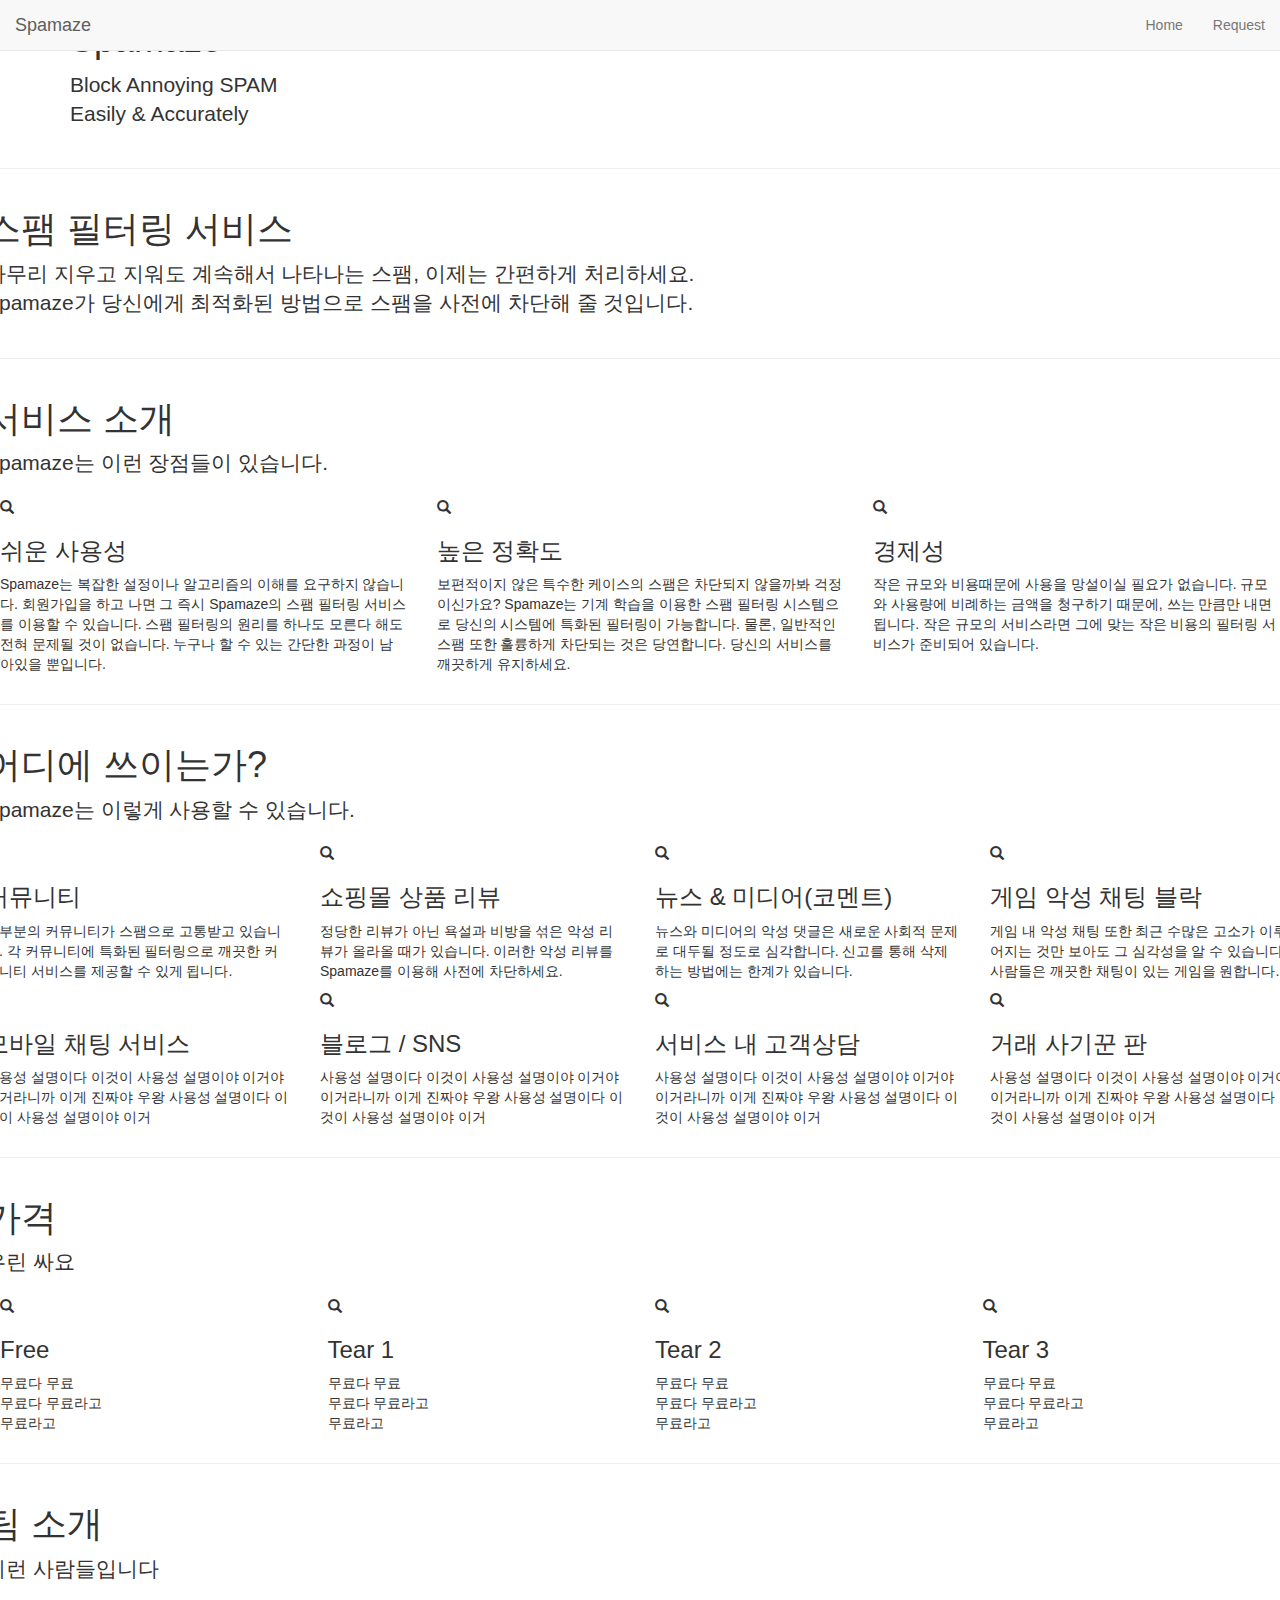
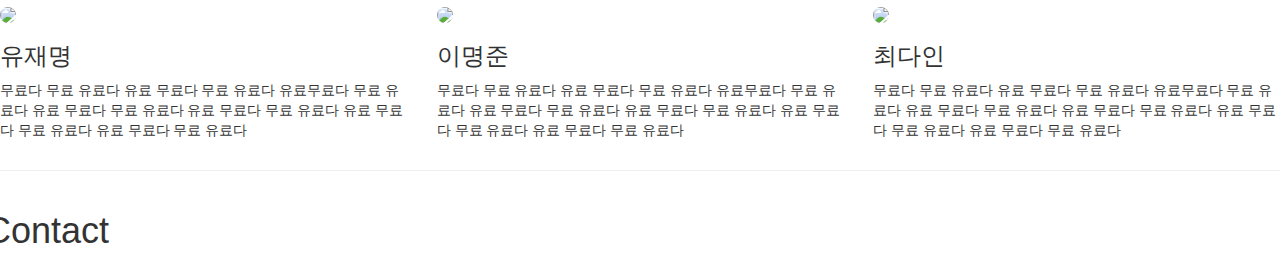
==== web/templates/test.html @ 901119d7 "게임 악성 채팅 설명 추가" ====
<!DOCTYPE html>
<html>
	<head>
		<title>Spamaze</title>
        <script src="https://code.jquery.com/jquery-1.10.2.js"></script>
        <link rel="stylesheet" href="http://maxcdn.bootstrapcdn.com/bootstrap/3.3.5/css/bootstrap.min.css">
        <link rel="stylesheet" href="../static/css/example.css">
        <script src="http://maxcdn.bootstrapcdn.com/bootstrap/3.3.5/js/bootstrap.min.js"></script>
        <!--
        <script src="/static/js/googlemap.js"></script>-->
        <script src="http://maps.googleapis.com/maps/api/js"></script>
        <script src="/static/js/home.js"></script>
	</head>
	<body>
    <div id="landing-page">
      <nav class="navbar navbar-default navbar-fixed-top">
        <div class="container-fluid">
          <!-- Brand and toggle get grouped for better mobile display -->
          <div class="navbar-header">
            <button type="button" class="navbar-toggle collapsed" data-toggle="collapse" data-target="#bs-example-navbar-collapse-1" aria-expanded="false">
              <span class="sr-only">Toggle navigation</span>
              <span class="icon-bar"></span>
              <span class="icon-bar"></span>
              <span class="icon-bar"></span>
            </button>
            <a class="navbar-brand" href="#">Spamaze</a>
          </div>

          <!-- Collect the nav links, forms, and other content for toggling -->
          <div class="collapse navbar-collapse" id="bs-example-navbar-collapse-1">
            
            <ul class="nav navbar-nav navbar-right">
              <li><a href="#">Home</a></li>
              <li><a href="#">Request</a></li>
            </ul>
          </div><!-- /.navbar-collapse -->
        </div><!-- /.container-fluid -->
      </nav>

      <div class="section section-header">
        <div class="parallax pattern-image">
          <!-- <img src="/static/background.jpg" /> -->
          <div class="container">
            <div class="content">
              <h1>Spamaze</h1>
              <p class="lead">Block Annoying SPAM</br>Easily & Accurately</p>
            </div>
          </div>
        </div>
      </div>

      <div class="clear"></div>

      <hr>

      <div id="product-contents">
        <!-- 어떤 문제를 해결하는가 -->
        <div id="product-description" class="row">
          <h1>스팸 필터링 서비스</h1>
          <p class="lead subtitle">아무리 지우고 지워도 계속해서 나타나는 스팸, 이제는 간편하게 처리하세요.</br>Spamaze가 당신에게 최적화된 방법으로 스팸을 사전에 차단해 줄 것입니다.</p>
        </div>

        <hr>

        <!-- 서비스 장점 -->
        <div id="advantage" class="row">
          <h1>서비스 소개</h1>
          <p class="lead subtitle">Spamaze는 이런 장점들이 있습니다.</p>
          <div class="col-md-4">
            <span class="glyphicon glyphicon-search" aria-hidden="true"></span>
            <h3>쉬운 사용성</h3>
            <p>Spamaze는 복잡한 설정이나 알고리즘의 이해를 요구하지 않습니다. 회원가입을 하고 나면 그 즉시 Spamaze의 스팸 필터링 서비스를 이용할 수 있습니다. 스팸 필터링의 원리를 하나도 모른다 해도 전혀 문제될 것이 없습니다. 누구나 할 수 있는 간단한 과정이 남아있을 뿐입니다.</p>
          </div>
          <div class="col-md-4">
            <span class="glyphicon glyphicon-search" aria-hidden="true"></span>
            <h3>높은 정확도</h3>
            <p>보편적이지 않은 특수한 케이스의 스팸은 차단되지 않을까봐 걱정이신가요? Spamaze는 기계 학습을 이용한 스팸 필터링 시스템으로 당신의 시스템에 특화된 필터링이 가능합니다. 물론, 일반적인 스팸 또한 훌륭하게 차단되는 것은 당연합니다. 당신의 서비스를 깨끗하게 유지하세요.</p>
          </div>
          <div class="col-md-4">
            <span class="glyphicon glyphicon-search" aria-hidden="true"></span>
            <h3>경제성</h3>
            <p>작은 규모와 비용때문에 사용을 망설이실 필요가 없습니다. 규모와 사용량에 비례하는 금액을 청구하기 때문에, 쓰는 만큼만 내면 됩니다. 작은 규모의 서비스라면 그에 맞는 작은 비용의 필터링 서비스가 준비되어 있습니다.</p>
          </div>
        </div>

        <hr>

        <!-- 어디에 쓰일까요 -->
        <div id="product-usage" class="row">
          <h1>어디에 쓰이는가?</h1>
          <p class="lead subtitle">Spamaze는 이렇게 사용할 수 있습니다.</p>
          <div class="first-row row">
            <div class="col-md-3">
              <span class="glyphicon glyphicon-search" aria-hidden="true"></span>
              <h3>커뮤니티</h3>
              <p>대부분의 커뮤니티가 스팸으로 고통받고 있습니다. 각 커뮤니티에 특화된 필터링으로 깨끗한 커뮤니티 서비스를 제공할 수 있게 됩니다.</p>
            </div>
            <div class="col-md-3">
              <span class="glyphicon glyphicon-search" aria-hidden="true"></span>
              <h3>쇼핑몰 상품 리뷰</h3>
              <p>정당한 리뷰가 아닌 욕설과 비방을 섞은 악성 리뷰가 올라올 때가 있습니다. 이러한 악성 리뷰를 Spamaze를 이용해 사전에 차단하세요.</p>
            </div>
            <div class="col-md-3">
              <span class="glyphicon glyphicon-search" aria-hidden="true"></span>
              <h3>뉴스 & 미디어(코멘트)</h3>
              <p>뉴스와 미디어의 악성 댓글은 새로운 사회적 문제로 대두될 정도로 심각합니다. 신고를 통해 삭제하는 방법에는 한계가 있습니다.</p>
            </div>
            <div class="col-md-3">
              <span class="glyphicon glyphicon-search" aria-hidden="true"></span>
              <h3>게임 악성 채팅 블락</h3>
              <p>게임 내 악성 채팅 또한 최근 수많은 고소가 이루어지는 것만 보아도 그 심각성을 알 수 있습니다. 사람들은 깨끗한 채팅이 있는 게임을 원합니다.</p>
            </div>
          </div>
          
          <div class="second-row row">
            <div class="col-md-3">
              <span class="glyphicon glyphicon-search" aria-hidden="true"></span>
              <h3>모바일 채팅 서비스</h3>
              <p>사용성 설명이다 이것이 사용성 설명이야 이거야 이거라니까 이게 진짜야 우왕 사용성 설명이다 이것이 사용성 설명이야 이거</p>
            </div>
            <div class="col-md-3">
              <span class="glyphicon glyphicon-search" aria-hidden="true"></span>
              <h3>블로그 / SNS</h3>
              <p>사용성 설명이다 이것이 사용성 설명이야 이거야 이거라니까 이게 진짜야 우왕 사용성 설명이다 이것이 사용성 설명이야 이거</p>
            </div>
            <div class="col-md-3">
              <span class="glyphicon glyphicon-search" aria-hidden="true"></span>
              <h3>서비스 내 고객상담</h3>
              <p>사용성 설명이다 이것이 사용성 설명이야 이거야 이거라니까 이게 진짜야 우왕 사용성 설명이다 이것이 사용성 설명이야 이거</p>
            </div>
            <div class="col-md-3">
              <span class="glyphicon glyphicon-search" aria-hidden="true"></span>
              <h3>거래 사기꾼 판</h3>
              <p>사용성 설명이다 이것이 사용성 설명이야 이거야 이거라니까 이게 진짜야 우왕 사용성 설명이다 이것이 사용성 설명이야 이거</p>
            </div>
          </div>
        </div>

        <hr>

        <!-- 가격 -->
        <div id="price" class="row">
          <h1>가격</h1>
          <p class="lead subtitle">우린 싸요</p>
          <div class="col-md-3">
            <span class="glyphicon glyphicon-search" aria-hidden="true"></span>
            <h3>Free</h3>
            <ul class="list-unstyled">
              <li>무료다 무료</li>
              <li>무료다 무료라고</li>
              <li>무료라고</li>
            </ul>
          </div>
          <div class="col-md-3">
            <span class="glyphicon glyphicon-search" aria-hidden="true"></span>
            <h3>Tear 1</h3>
            <ul class="list-unstyled">
              <li>무료다 무료</li>
              <li>무료다 무료라고</li>
              <li>무료라고</li>
            </ul>
          </div>
          <div class="col-md-3">
            <span class="glyphicon glyphicon-search" aria-hidden="true"></span>
            <h3>Tear 2</h3>
            <ul class="list-unstyled">
              <li>무료다 무료</li>
              <li>무료다 무료라고</li>
              <li>무료라고</li>
            </ul>
          </div>
          <div class="col-md-3">
            <span class="glyphicon glyphicon-search" aria-hidden="true"></span>
            <h3>Tear 3</h3>
            <ul class="list-unstyled">
              <li>무료다 무료</li>
              <li>무료다 무료라고</li>
              <li>무료라고</li>
            </ul>
          </div>
        </div>

        <hr>

        <!-- 팀 소개 -->
        <div id="team-desc" class="row">
          <h1>팀 소개</h1>
          <p class="lead subtitle">이런 사람들입니다</p>
          <div class="col-md-4">
            <img src="/static/img/rjm.jpg" class="img-circle profile" />
            <h3>유재명</h3>
            <ul class="list-unstyled">
              <p>무료다 무료 유료다 유료 무료다 무료 유료다 유료무료다 무료 유료다 유료 무료다 무료 유료다 유료 무료다 무료 유료다 유료 무료다 무료 유료다 유료 무료다 무료 유료다</p>
            </ul>
          </div>
          <div class="col-md-4">
            <img src="/static/img/lmj_1.jpg" class="img-circle profile" />
            <h3>이명준</h3>
            <ul class="list-unstyled">
              <p>무료다 무료 유료다 유료 무료다 무료 유료다 유료무료다 무료 유료다 유료 무료다 무료 유료다 유료 무료다 무료 유료다 유료 무료다 무료 유료다 유료 무료다 무료 유료다</p>
            </ul>
          </div>
          <div class="col-md-4">
            <img src="/static/img/cdi.jpg" class="img-circle profile" />
            <h3>최다인</h3>
            <ul class="list-unstyled">
              <p>무료다 무료 유료다 유료 무료다 무료 유료다 유료무료다 무료 유료다 유료 무료다 무료 유료다 유료 무료다 무료 유료다 유료 무료다 무료 유료다 유료 무료다 무료 유료다</p>
            </ul>
          </div>
        </div>

        <hr>

        <!-- Contact -->
        <div id="contact" class="row">
          <h1>Contact</h1>
          <div id="map"></div>
        </div>

      </div>

    </div>
	</body>
</html>
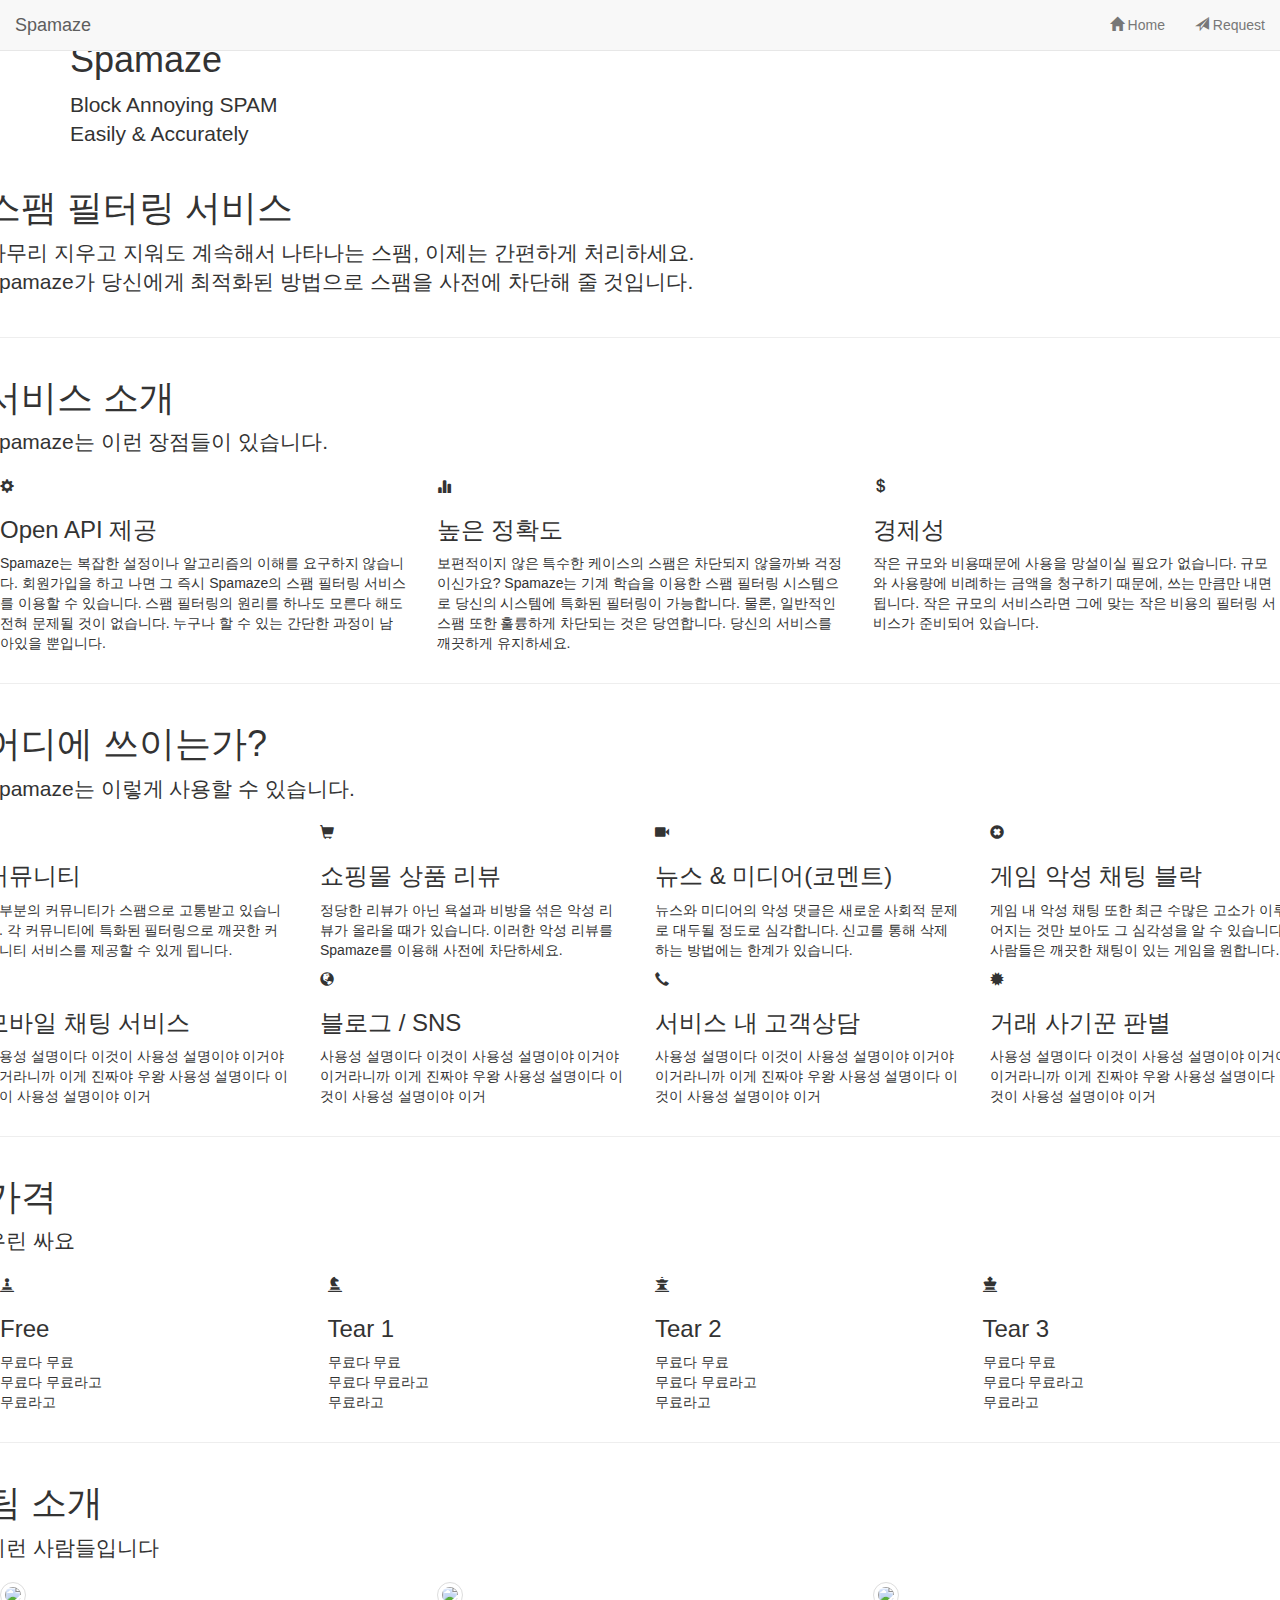
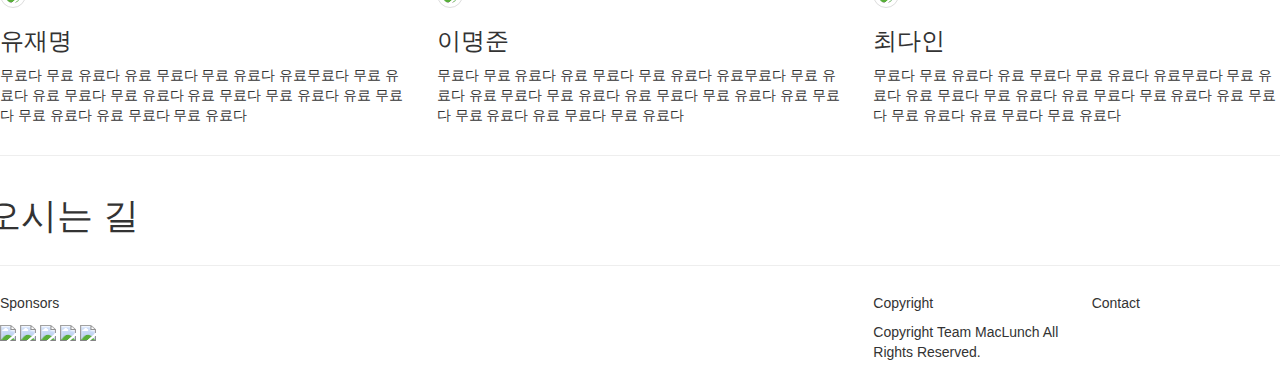
==== commit a07468cc: "문구들과 merged" ====
--- a/web/templates/test.html
+++ b/web/templates/test.html
@@ -13,7 +13,7 @@
 	</head>
 	<body>
     <div id="landing-page">
-      <nav class="navbar navbar-default navbar-fixed-top">
+      <nav id="full-navbar" class="navbar navbar-default navbar-transparent navbar-fixed-top">
         <div class="container-fluid">
           <!-- Brand and toggle get grouped for better mobile display -->
           <div class="navbar-header">
@@ -30,8 +30,18 @@
           <div class="collapse navbar-collapse" id="bs-example-navbar-collapse-1">
             
             <ul class="nav navbar-nav navbar-right">
-              <li><a href="#">Home</a></li>
-              <li><a href="#">Request</a></li>
+              <li>
+                <a href="#">
+                  <span class="glyphicon glyphicon-home" aria-hidden="true"></span>
+                  Home
+                </a>
+              </li>
+              <li>
+                <a href="#">
+                  <span class="glyphicon glyphicon-send" aria-hidden="true"></span>
+                  Request
+                </a>
+              </li>
             </ul>
           </div><!-- /.navbar-collapse -->
         </div><!-- /.container-fluid -->
@@ -39,19 +49,17 @@
 
       <div class="section section-header">
         <div class="parallax pattern-image">
-          <!-- <img src="/static/background.jpg" /> -->
+          <img src="/static/img/background.jpg" />
           <div class="container">
             <div class="content">
               <h1>Spamaze</h1>
-              <p class="lead">Block Annoying SPAM</br>Easily & Accurately</p>
+              <p class="lead">Block Annoying SPAM<br>Easily & Accurately</p>
             </div>
           </div>
         </div>
       </div>
 
       <div class="clear"></div>
-
-      <hr>
 
       <div id="product-contents">
         <!-- 어떤 문제를 해결하는가 -->
@@ -67,17 +75,17 @@
           <h1>서비스 소개</h1>
           <p class="lead subtitle">Spamaze는 이런 장점들이 있습니다.</p>
           <div class="col-md-4">
-            <span class="glyphicon glyphicon-search" aria-hidden="true"></span>
-            <h3>쉬운 사용성</h3>
+            <span class="glyphicon glyphicon-cog" aria-hidden="true"></span>
+            <h3>Open API 제공</h3>
             <p>Spamaze는 복잡한 설정이나 알고리즘의 이해를 요구하지 않습니다. 회원가입을 하고 나면 그 즉시 Spamaze의 스팸 필터링 서비스를 이용할 수 있습니다. 스팸 필터링의 원리를 하나도 모른다 해도 전혀 문제될 것이 없습니다. 누구나 할 수 있는 간단한 과정이 남아있을 뿐입니다.</p>
           </div>
           <div class="col-md-4">
-            <span class="glyphicon glyphicon-search" aria-hidden="true"></span>
+            <span class="glyphicon glyphicon-stats" aria-hidden="true"></span>
             <h3>높은 정확도</h3>
             <p>보편적이지 않은 특수한 케이스의 스팸은 차단되지 않을까봐 걱정이신가요? Spamaze는 기계 학습을 이용한 스팸 필터링 시스템으로 당신의 시스템에 특화된 필터링이 가능합니다. 물론, 일반적인 스팸 또한 훌륭하게 차단되는 것은 당연합니다. 당신의 서비스를 깨끗하게 유지하세요.</p>
           </div>
           <div class="col-md-4">
-            <span class="glyphicon glyphicon-search" aria-hidden="true"></span>
+            <span class="glyphicon glyphicon-usd" aria-hidden="true"></span>
             <h3>경제성</h3>
             <p>작은 규모와 비용때문에 사용을 망설이실 필요가 없습니다. 규모와 사용량에 비례하는 금액을 청구하기 때문에, 쓰는 만큼만 내면 됩니다. 작은 규모의 서비스라면 그에 맞는 작은 비용의 필터링 서비스가 준비되어 있습니다.</p>
           </div>
@@ -91,22 +99,22 @@
           <p class="lead subtitle">Spamaze는 이렇게 사용할 수 있습니다.</p>
           <div class="first-row row">
             <div class="col-md-3">
-              <span class="glyphicon glyphicon-search" aria-hidden="true"></span>
+              <span class="glyphicon glyphicon-thumbs-up" aria-hidden="true"></span>
               <h3>커뮤니티</h3>
               <p>대부분의 커뮤니티가 스팸으로 고통받고 있습니다. 각 커뮤니티에 특화된 필터링으로 깨끗한 커뮤니티 서비스를 제공할 수 있게 됩니다.</p>
             </div>
             <div class="col-md-3">
-              <span class="glyphicon glyphicon-search" aria-hidden="true"></span>
+              <span class="glyphicon glyphicon-shopping-cart" aria-hidden="true"></span>
               <h3>쇼핑몰 상품 리뷰</h3>
               <p>정당한 리뷰가 아닌 욕설과 비방을 섞은 악성 리뷰가 올라올 때가 있습니다. 이러한 악성 리뷰를 Spamaze를 이용해 사전에 차단하세요.</p>
             </div>
             <div class="col-md-3">
-              <span class="glyphicon glyphicon-search" aria-hidden="true"></span>
+              <span class="glyphicon glyphicon-facetime-video" aria-hidden="true"></span>
               <h3>뉴스 & 미디어(코멘트)</h3>
               <p>뉴스와 미디어의 악성 댓글은 새로운 사회적 문제로 대두될 정도로 심각합니다. 신고를 통해 삭제하는 방법에는 한계가 있습니다.</p>
             </div>
             <div class="col-md-3">
-              <span class="glyphicon glyphicon-search" aria-hidden="true"></span>
+              <span class="glyphicon glyphicon-remove-sign" aria-hidden="true"></span>
               <h3>게임 악성 채팅 블락</h3>
               <p>게임 내 악성 채팅 또한 최근 수많은 고소가 이루어지는 것만 보아도 그 심각성을 알 수 있습니다. 사람들은 깨끗한 채팅이 있는 게임을 원합니다.</p>
             </div>
@@ -114,23 +122,23 @@
           
           <div class="second-row row">
             <div class="col-md-3">
-              <span class="glyphicon glyphicon-search" aria-hidden="true"></span>
+              <span class="glyphicon glyphicon-phone" aria-hidden="true"></span>
               <h3>모바일 채팅 서비스</h3>
               <p>사용성 설명이다 이것이 사용성 설명이야 이거야 이거라니까 이게 진짜야 우왕 사용성 설명이다 이것이 사용성 설명이야 이거</p>
             </div>
             <div class="col-md-3">
-              <span class="glyphicon glyphicon-search" aria-hidden="true"></span>
+              <span class="glyphicon glyphicon-globe" aria-hidden="true"></span>
               <h3>블로그 / SNS</h3>
               <p>사용성 설명이다 이것이 사용성 설명이야 이거야 이거라니까 이게 진짜야 우왕 사용성 설명이다 이것이 사용성 설명이야 이거</p>
             </div>
             <div class="col-md-3">
-              <span class="glyphicon glyphicon-search" aria-hidden="true"></span>
+              <span class="glyphicon glyphicon-earphone" aria-hidden="true"></span>
               <h3>서비스 내 고객상담</h3>
               <p>사용성 설명이다 이것이 사용성 설명이야 이거야 이거라니까 이게 진짜야 우왕 사용성 설명이다 이것이 사용성 설명이야 이거</p>
             </div>
             <div class="col-md-3">
-              <span class="glyphicon glyphicon-search" aria-hidden="true"></span>
-              <h3>거래 사기꾼 판</h3>
+              <span class="glyphicon glyphicon-certificate" aria-hidden="true"></span>
+              <h3>거래 사기꾼 판별</h3>
               <p>사용성 설명이다 이것이 사용성 설명이야 이거야 이거라니까 이게 진짜야 우왕 사용성 설명이다 이것이 사용성 설명이야 이거</p>
             </div>
           </div>
@@ -143,7 +151,7 @@
           <h1>가격</h1>
           <p class="lead subtitle">우린 싸요</p>
           <div class="col-md-3">
-            <span class="glyphicon glyphicon-search" aria-hidden="true"></span>
+            <span class="glyphicon glyphicon-pawn" aria-hidden="true"></span>
             <h3>Free</h3>
             <ul class="list-unstyled">
               <li>무료다 무료</li>
@@ -152,7 +160,7 @@
             </ul>
           </div>
           <div class="col-md-3">
-            <span class="glyphicon glyphicon-search" aria-hidden="true"></span>
+            <span class="glyphicon glyphicon-knight" aria-hidden="true"></span>
             <h3>Tear 1</h3>
             <ul class="list-unstyled">
               <li>무료다 무료</li>
@@ -161,7 +169,7 @@
             </ul>
           </div>
           <div class="col-md-3">
-            <span class="glyphicon glyphicon-search" aria-hidden="true"></span>
+            <span class="glyphicon glyphicon-queen" aria-hidden="true"></span>
             <h3>Tear 2</h3>
             <ul class="list-unstyled">
               <li>무료다 무료</li>
@@ -170,7 +178,7 @@
             </ul>
           </div>
           <div class="col-md-3">
-            <span class="glyphicon glyphicon-search" aria-hidden="true"></span>
+            <span class="glyphicon glyphicon-king" aria-hidden="true"></span>
             <h3>Tear 3</h3>
             <ul class="list-unstyled">
               <li>무료다 무료</li>
@@ -187,21 +195,21 @@
           <h1>팀 소개</h1>
           <p class="lead subtitle">이런 사람들입니다</p>
           <div class="col-md-4">
-            <img src="/static/img/rjm.jpg" class="img-circle profile" />
+            <img src="/static/img/rjm.jpg" class="img-circle img-thumbnail profile" />
             <h3>유재명</h3>
             <ul class="list-unstyled">
               <p>무료다 무료 유료다 유료 무료다 무료 유료다 유료무료다 무료 유료다 유료 무료다 무료 유료다 유료 무료다 무료 유료다 유료 무료다 무료 유료다 유료 무료다 무료 유료다</p>
             </ul>
           </div>
           <div class="col-md-4">
-            <img src="/static/img/lmj_1.jpg" class="img-circle profile" />
+            <img src="/static/img/lmj_2.jpg" class="img-circle img-thumbnail profile" />
             <h3>이명준</h3>
             <ul class="list-unstyled">
               <p>무료다 무료 유료다 유료 무료다 무료 유료다 유료무료다 무료 유료다 유료 무료다 무료 유료다 유료 무료다 무료 유료다 유료 무료다 무료 유료다 유료 무료다 무료 유료다</p>
             </ul>
           </div>
           <div class="col-md-4">
-            <img src="/static/img/cdi.jpg" class="img-circle profile" />
+            <img src="/static/img/cdi.jpg" class="img-circle img-thumbnail profile" />
             <h3>최다인</h3>
             <ul class="list-unstyled">
               <p>무료다 무료 유료다 유료 무료다 무료 유료다 유료무료다 무료 유료다 유료 무료다 무료 유료다 유료 무료다 무료 유료다 유료 무료다 무료 유료다 유료 무료다 무료 유료다</p>
@@ -212,11 +220,32 @@
         <hr>
 
         <!-- Contact -->
-        <div id="contact" class="row">
-          <h1>Contact</h1>
+        <div id="address" class="row">
+          <h1>오시는 길</h1>
           <div id="map"></div>
         </div>
 
+        <hr>
+
+        <!-- Footer -->
+        <div id="footer" class="row">
+          <div id="sponsors" class="col-md-8">
+            <h5>Sponsors</h5>
+            <img src="/static/img/swmaestro.jpg" width=100/>
+            <img src="/static/img/mirae.jpg" width=110/>
+            <img src="/static/img/nipa.jpg" width=130/>
+            <img src="/static/img/fkii.png" width=150/>
+            <img src="/static/img/iitp.jpg" width=150/>
+          </div>
+          <div id="copyright" class="col-md-2">
+            <h5>Copyright</h5>
+            <p>Copyright Team MacLunch All Rights Reserved. </p>
+          </div>
+          <div id="contact" class="col-md-2">
+            <h5>Contact</h5>
+            <p></p>
+          </div>
+        </div>
       </div>
 
     </div>
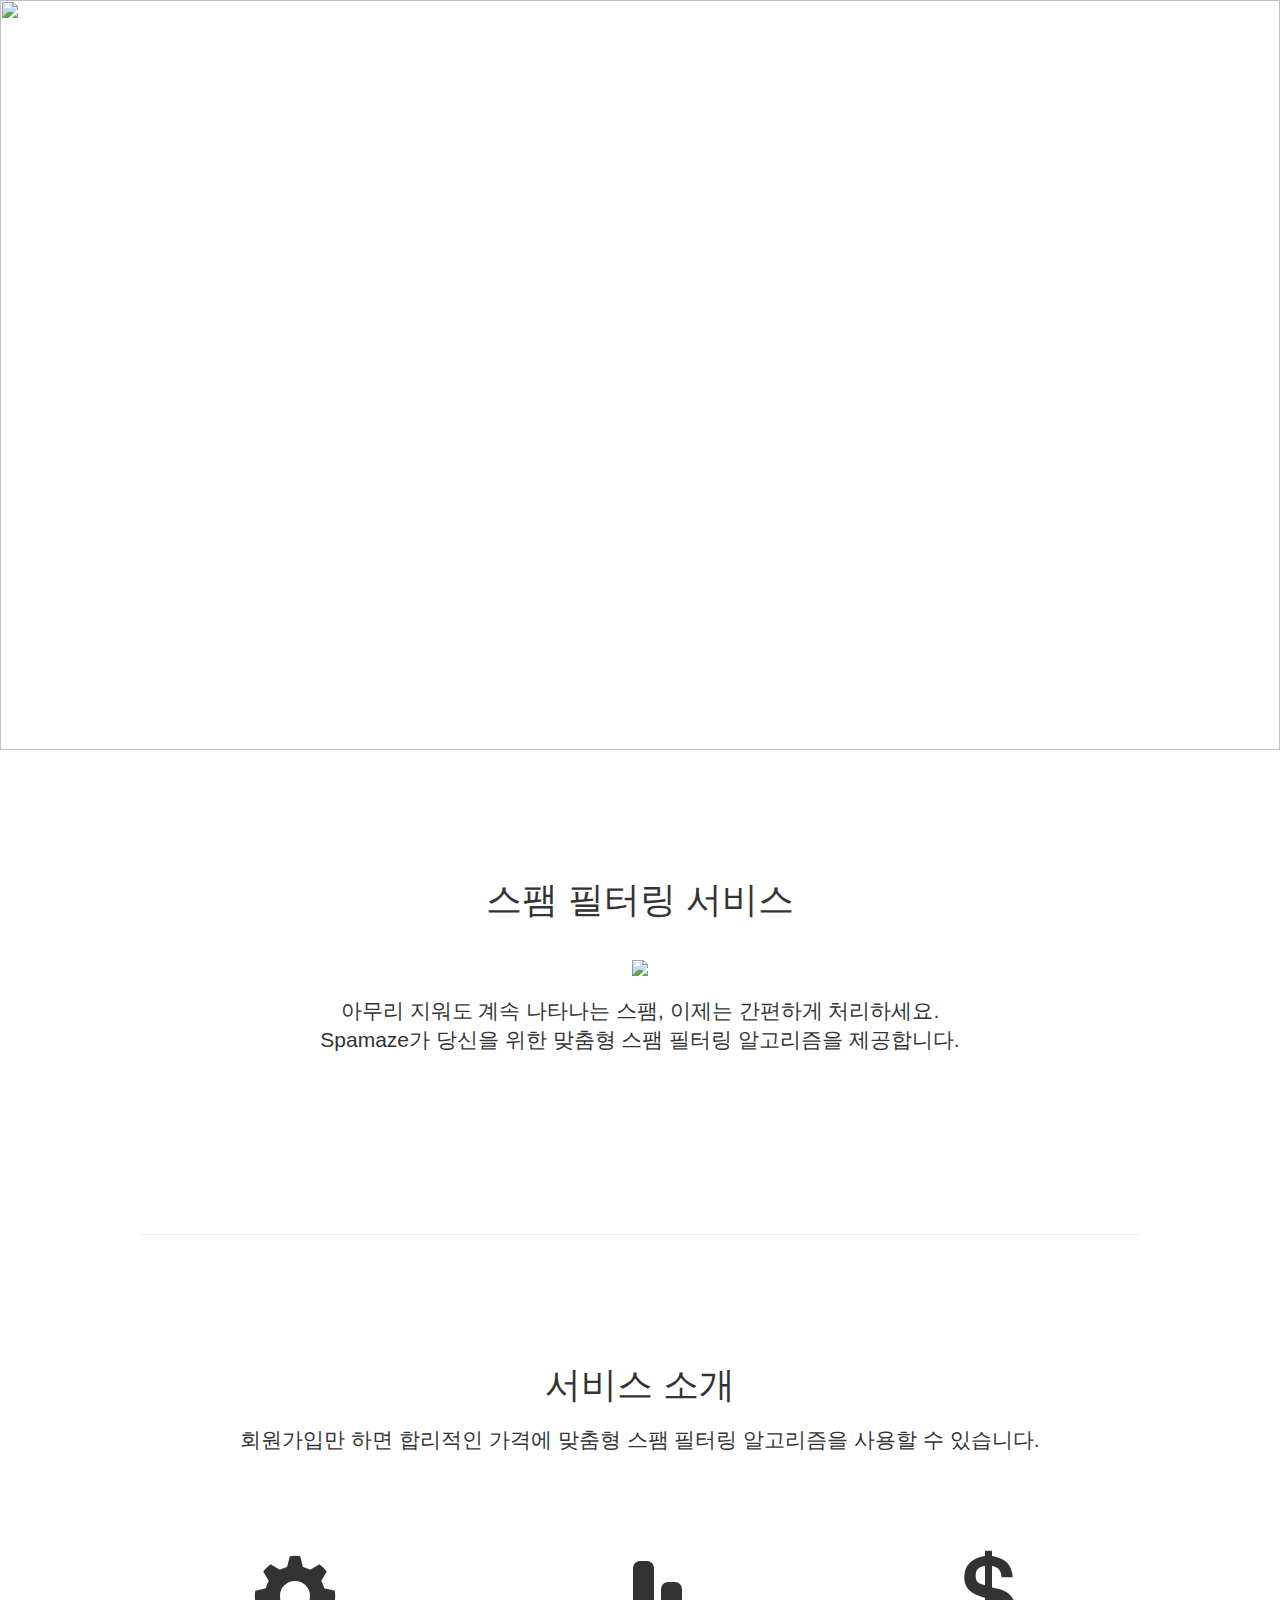
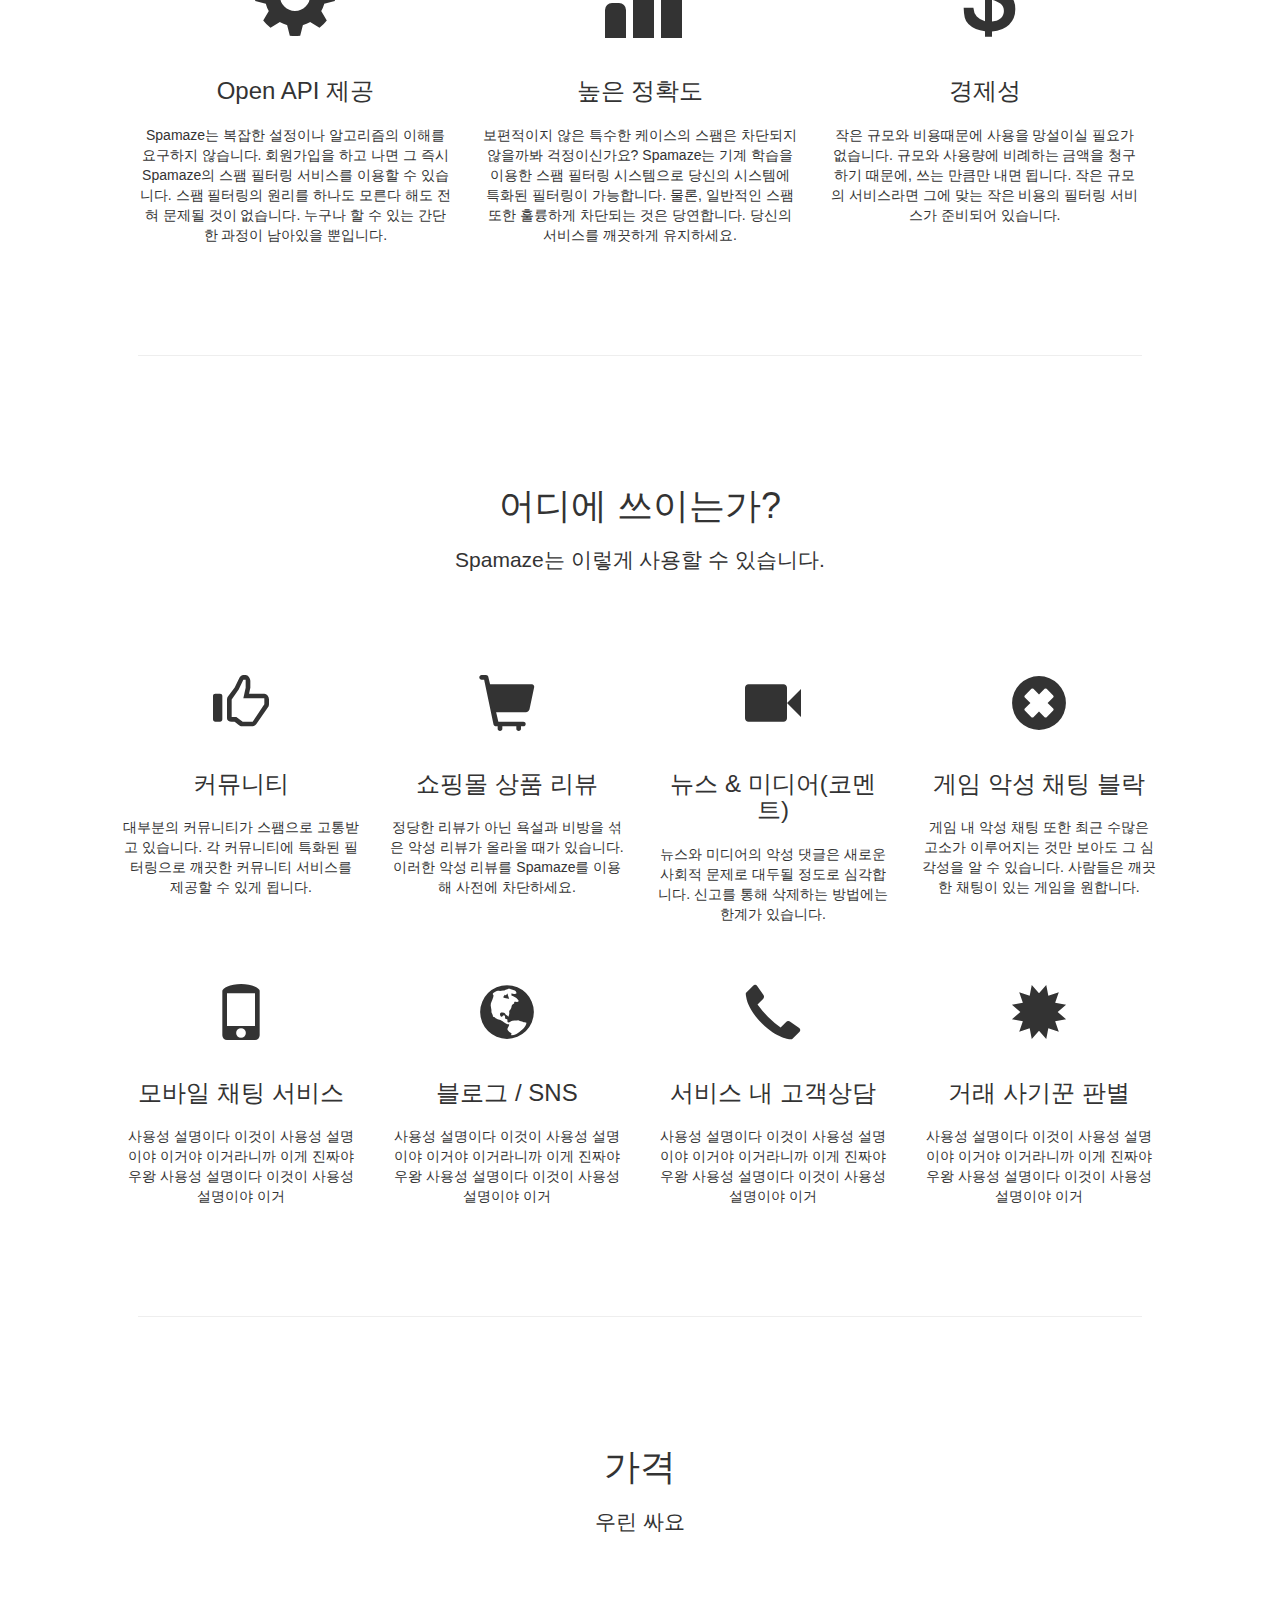
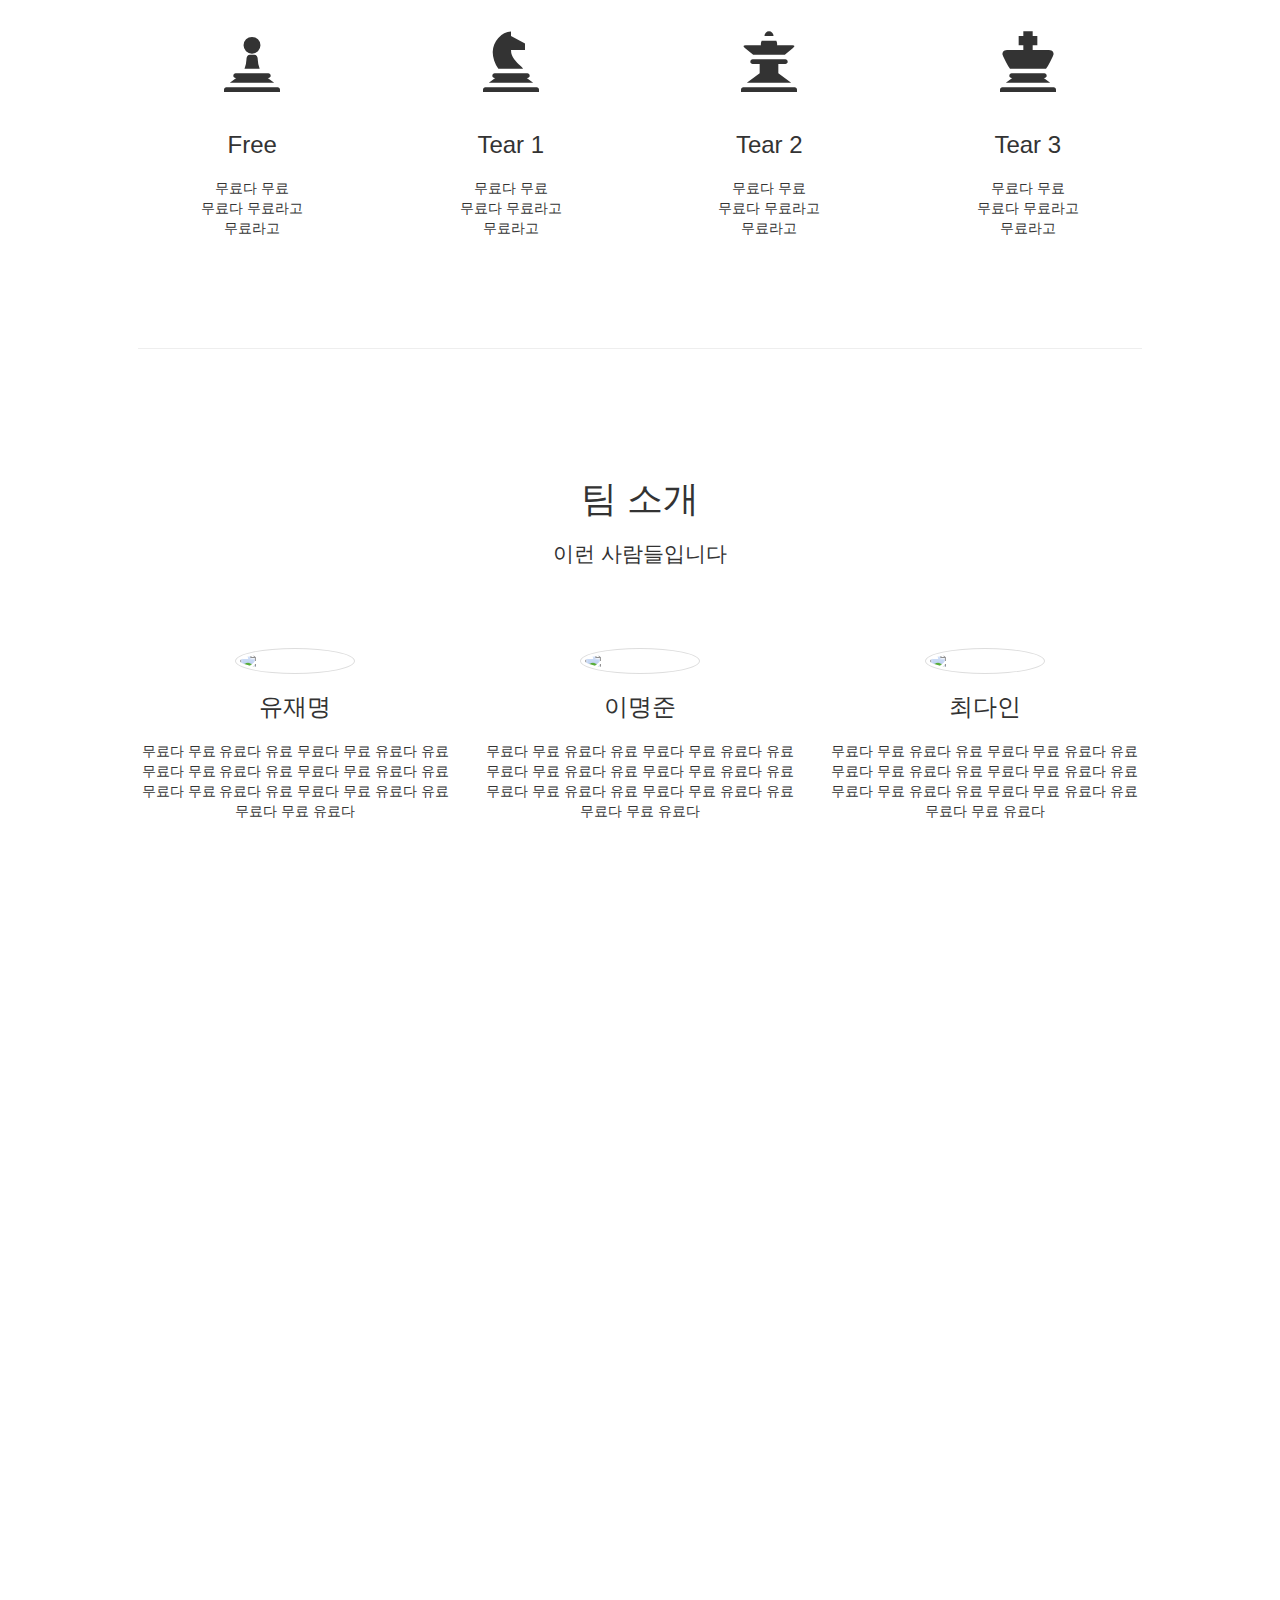
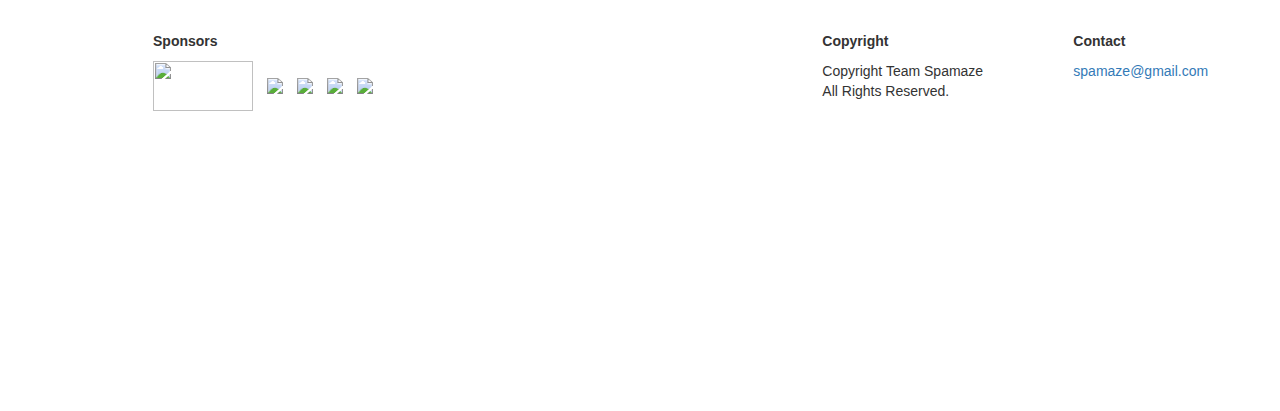
==== commit 8cf9faa0: "문구 조금 수정" ====
--- a/web/templates/test.html
+++ b/web/templates/test.html
@@ -53,7 +53,7 @@
           <div class="container">
             <div class="content">
               <h1>Spamaze</h1>
-              <p class="lead">Block Annoying SPAM<br>Easily & Accurately</p>
+              <p class="lead">경험하세요, 스팸 없는 당신의 서비스</p>
             </div>
           </div>
         </div>
@@ -65,7 +65,16 @@
         <!-- 어떤 문제를 해결하는가 -->
         <div id="product-description" class="row">
           <h1>스팸 필터링 서비스</h1>
-          <p class="lead subtitle">아무리 지우고 지워도 계속해서 나타나는 스팸, 이제는 간편하게 처리하세요.</br>Spamaze가 당신에게 최적화된 방법으로 스팸을 사전에 차단해 줄 것입니다.</p>
+          <!--
+          <img class="concept-image" src="/static/img/brain_concept.jpg" />
+          -->
+          
+          <img class="concept-image" src="/static/img/brain_concept2.jpg" />
+          <!--
+          <img class="concept-image" src="/static/img/brain_concept.jpg" />
+          <img class="concept-image" src="/static/img/brain_concept.jpg" />
+          -->
+          <p class="lead subtitle">아무리 지워도 계속 나타나는 스팸, 이제는 간편하게 처리하세요.</br>Spamaze가 당신을 위한 맞춤형 스팸 필터링 알고리즘을 제공합니다.</p>
         </div>
 
         <hr>
@@ -73,7 +82,7 @@
         <!-- 서비스 장점 -->
         <div id="advantage" class="row">
           <h1>서비스 소개</h1>
-          <p class="lead subtitle">Spamaze는 이런 장점들이 있습니다.</p>
+          <p class="lead subtitle">회원가입만 하면 합리적인 가격에 맞춤형 스팸 필터링 알고리즘을 사용할 수 있습니다.</p>
           <div class="col-md-4">
             <span class="glyphicon glyphicon-cog" aria-hidden="true"></span>
             <h3>Open API 제공</h3>
@@ -216,38 +225,31 @@
             </ul>
           </div>
         </div>
-
-        <hr>
-
-        <!-- Contact -->
-        <div id="address" class="row">
-          <h1>오시는 길</h1>
-          <div id="map"></div>
-        </div>
-
-        <hr>
-
-        <!-- Footer -->
-        <div id="footer" class="row">
-          <div id="sponsors" class="col-md-8">
-            <h5>Sponsors</h5>
-            <img src="/static/img/swmaestro.jpg" width=100/>
-            <img src="/static/img/mirae.jpg" width=110/>
-            <img src="/static/img/nipa.jpg" width=130/>
-            <img src="/static/img/fkii.png" width=150/>
-            <img src="/static/img/iitp.jpg" width=150/>
-          </div>
-          <div id="copyright" class="col-md-2">
-            <h5>Copyright</h5>
-            <p>Copyright Team MacLunch All Rights Reserved. </p>
-          </div>
-          <div id="contact" class="col-md-2">
-            <h5>Contact</h5>
-            <p></p>
-          </div>
-        </div>
-      </div>
-
+      </div>
+
+      <div id="address">
+        <div id="map"></div>
+      </div>
+
+      <!-- Footer -->
+      <div id="footer" class="row">
+        <div id="sponsors" class="col-md-8">
+          <strong class="footer-content">Sponsors</strong>
+          <img id="swm-logo" class="sponsor-logo" src="/static/img/swmaestro.jpg" />
+          <img id="mirae-logo" class="sponsor-logo" src="/static/img/mirae.jpg" />
+          <img id="nipa-logo" class="sponsor-logo" src="/static/img/nipa.jpg" />
+          <img id="fkii-logo" class="sponsor-logo" src="/static/img/fkii.png" />
+          <img id="iitp-logo" class="sponsor-logo" src="/static/img/iitp.jpg" />
+        </div>
+        <div id="copyright" class="col-md-3">
+          <strong class="footer-content">Copyright</strong>
+          <p>Copyright Team Spamaze <br> All Rights Reserved. </p>
+        </div>
+        <div id="contact" class="col-md-1">
+          <strong class="footer-content">Contact</strong>
+          <a href="mailto:spamaze@gmail.com">spamaze@gmail.com</a>
+        </div>
+      </div>
     </div>
 	</body>
 </html>
--- a/web/static/css/example.css
+++ b/web/static/css/example.css
@@ -0,0 +1,243 @@
+.navbar {
+	margin-bottom: 0;
+	z-index: 9999;
+}
+
+.navbar-default {
+	height: 60px;
+	padding-top: 5px;
+	background-color: #012f3f;
+}
+
+.navbar-default a {
+	color: white !important;
+	font-size: 120%;
+	font-weight: bold;
+}
+
+.navbar-default a span.glyphicon{
+	margin-right: 3px;
+	font-size: 80%;
+}
+
+.navbar-transparent {
+	background-color: transparent;
+	border-color: transparent;
+}
+
+.navbar-transparent a {
+	color: #fff !important;
+}
+
+.section-header {
+	padding:  0;
+	/*position: absolute;*/
+	top: 0;
+	left: 0;
+}
+
+.section-header .content h1 {
+	font-size: 5vw;
+	letter-spacing: 0.07em;
+}
+
+.parallax {
+	width: 100%;
+	height: 100%;
+	overflow: hidden;
+	display: block;
+	background-size: 100%;
+}
+
+.parallax > img {
+	width: 100%;
+	min-width: 0;
+	min-height: 0;
+	height: 750px;
+	position: relative;
+	z-index: 1;
+	vertical-align: middle;
+	border: 0;
+}
+
+.parallax > .container {
+	z-index: 3;
+	position: absolute;
+	width: 100%;
+	height: 100%;
+	display: block;
+	top: 0;
+
+	padding-right: 15px;
+	padding-left: 15px;
+	margin-left: auto;
+	margin-right: auto;
+}
+
+.parallax .content {
+	text-align: center;
+	line-height: 1.7;
+	position: relative;
+	margin-top: 300px;
+}
+
+.parallax .content h1 {
+	line-height: 1;
+	margin-top: 0;
+	margin-bottom: 40px;
+	color: #fff;
+}
+
+.parallax .content p {
+	font-size: 3vw;
+	color: #fff;
+	margin-bottom: 0;
+	font-weight: 300;
+	line-height: 1.4;
+}
+
+
+#product-contents {
+	width: 1004px;
+	margin: 0 auto;
+}
+
+#landing-page hr {
+	margin-top: 100px;
+	margin-bottom: 100px;
+}
+
+#landing-page #product-description {
+	text-align: center;
+	margin-top: 100px;
+}
+
+#landing-page #advantage {
+	text-align: center;
+}
+
+#landing-page #product-usage {
+	text-align: center;
+}
+
+#landing-page #price {
+	text-align: center;
+}
+
+#landing-page #team-desc {
+	text-align: center;
+	margin-bottom: 100px;
+}
+
+#landing-page #address {
+	text-align: center;
+}
+
+#advantage .glyphicon {
+	font-size: 600%;
+}
+
+.concept-image {
+	margin-top: 20px;
+	margin-bottom: 20px;
+}
+
+
+.row h1 {
+	margin-top: 30px;
+	margin-bottom: 20px;
+}
+
+.row p.subtitle {
+	margin-bottom: 80px;
+}
+
+
+.row .glyphicon {
+	font-size: 400%;
+	margin: 20px 0;
+}
+
+.row h3 {
+	margin: 20px 0;
+}
+
+.row .profile {
+	width: 120px;
+}
+
+
+#space {
+	display: block;
+	margin-bottom: 50px;
+}
+
+.second-row {
+	margin-top: 30px;
+}
+
+
+.clear {
+	clear: both;
+}
+
+#map {
+	width: 100%;
+	height: 600px;
+}
+
+#footer {
+	width: 1004px;
+	margin: 0 auto;
+	margin-top: 100px;
+	margin-bottom: 300px;
+}
+
+.footer-content {
+	display: block;
+	margin-bottom: 10px;
+}
+
+#swm-logo {
+	width: 100px;
+	height: 50px;
+}
+
+#mirae-logo {
+	width: 100px;
+}
+
+#nipa-logo {
+	width: 110px;
+}
+
+#fkii-logo {
+	width: 130px;
+}
+
+#iitp-logo {
+	width: 130px;
+}
+
+.sponsor-logo {
+	margin-right: 10px;
+}
+
+#pin-content {
+	text-align: left;
+	width: 450px;
+}
+
+#pin-logo {
+	max-width: 100px;
+	float: left;
+	margin-top: 15px;
+}
+
+#pin-info {
+	font-size: 120%;
+}
+
+#pin-body {
+	float: right;
+}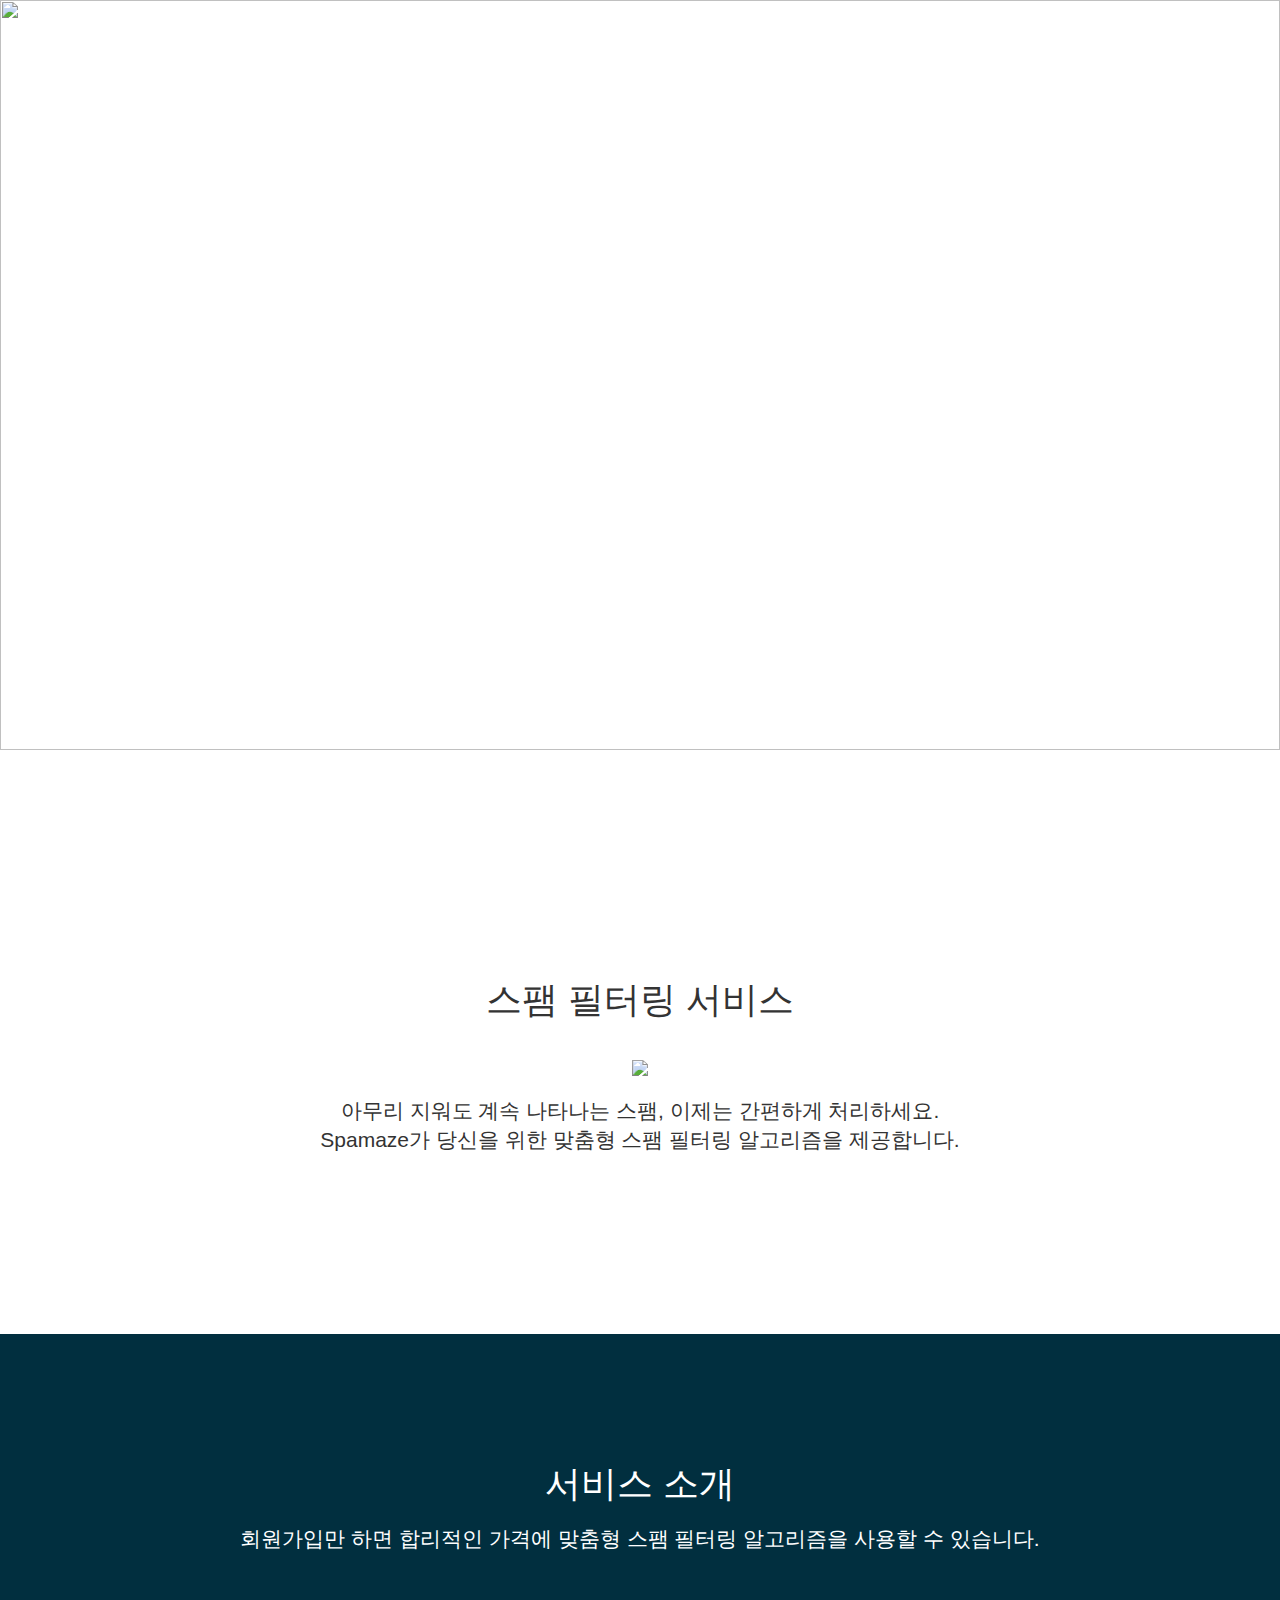
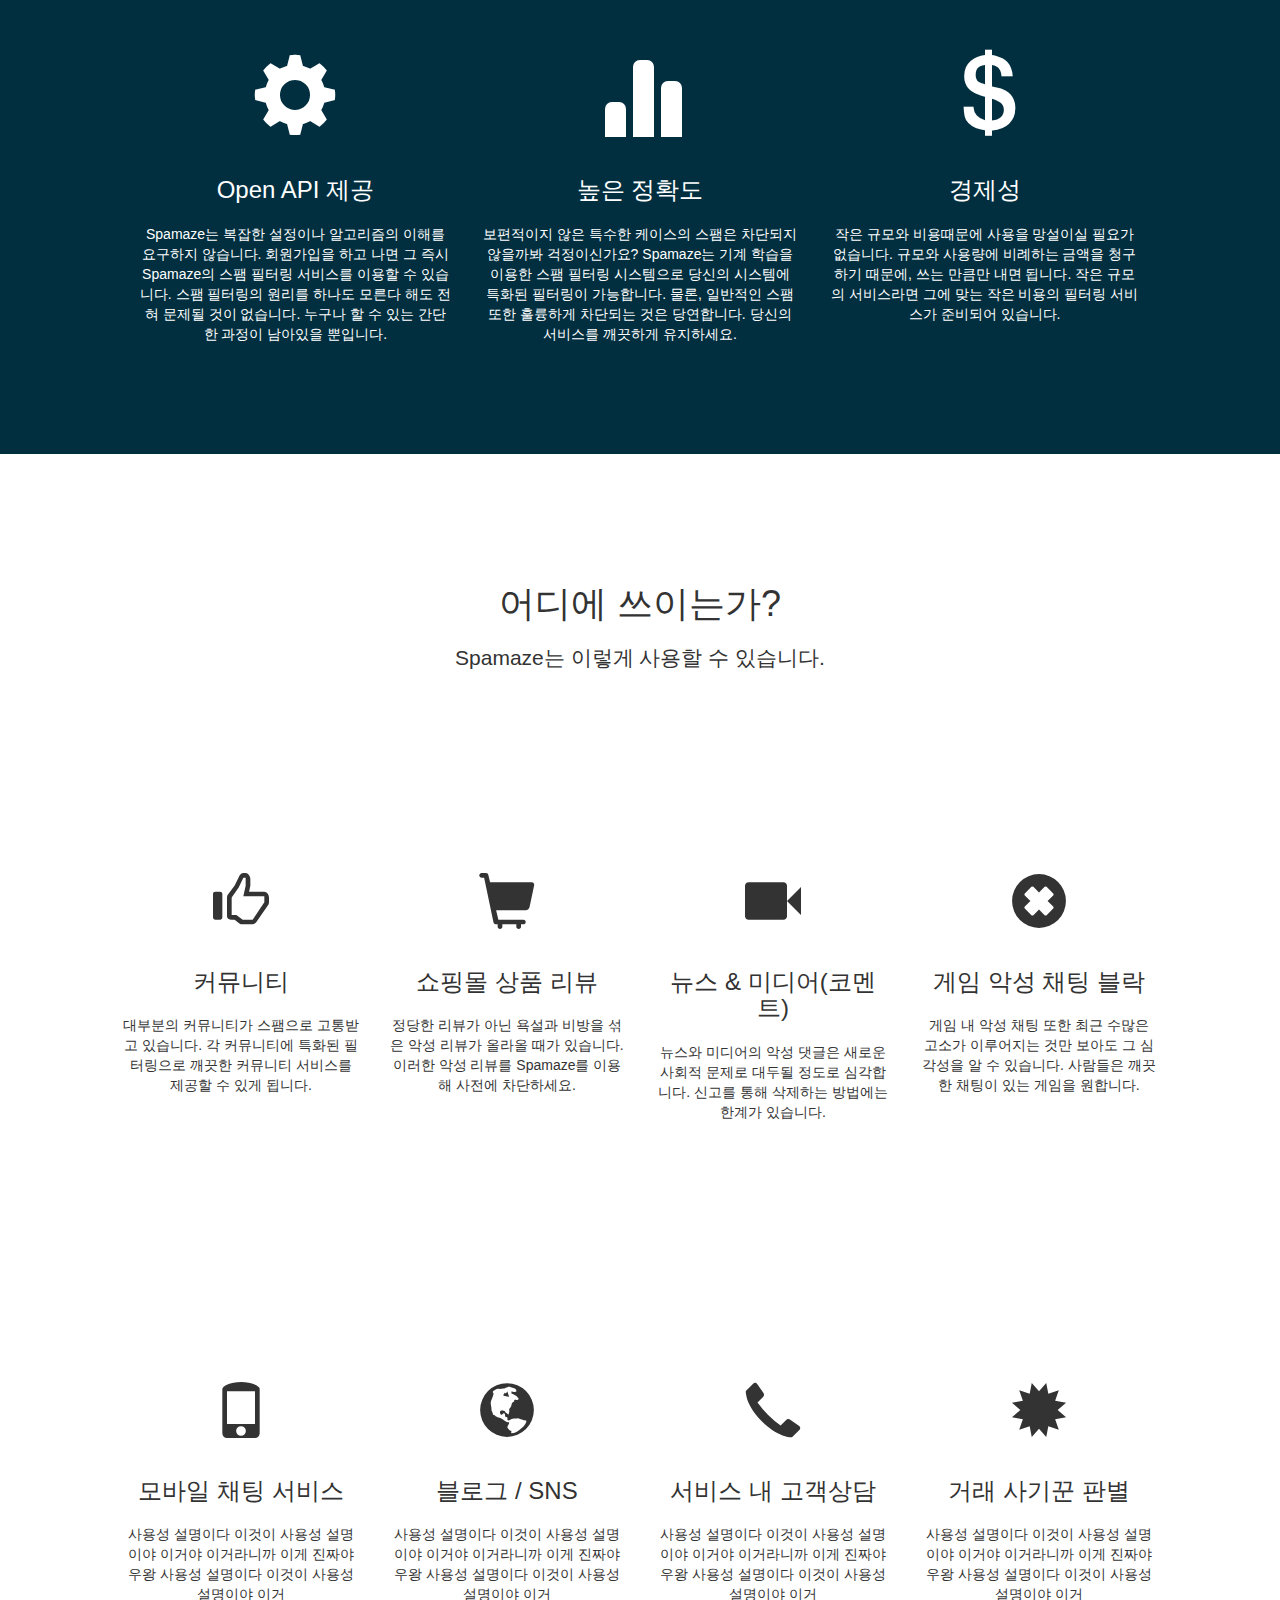
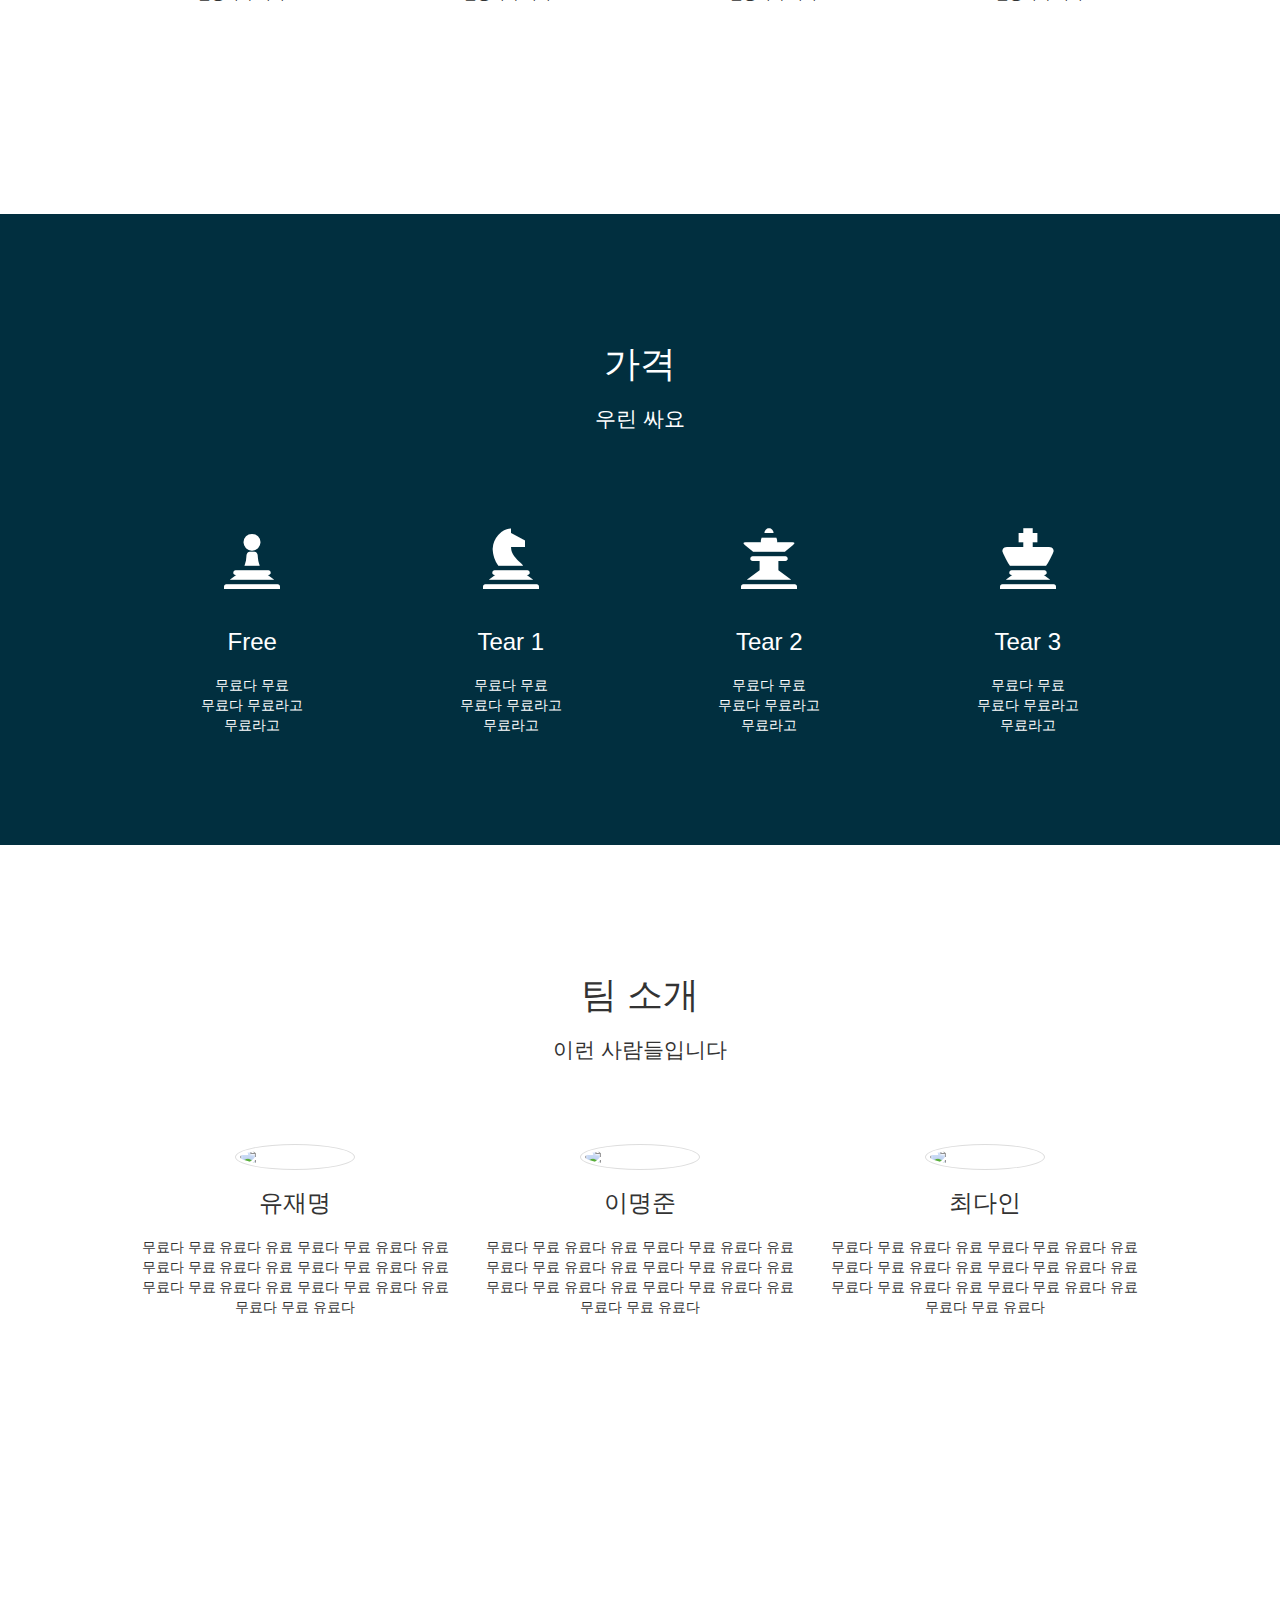
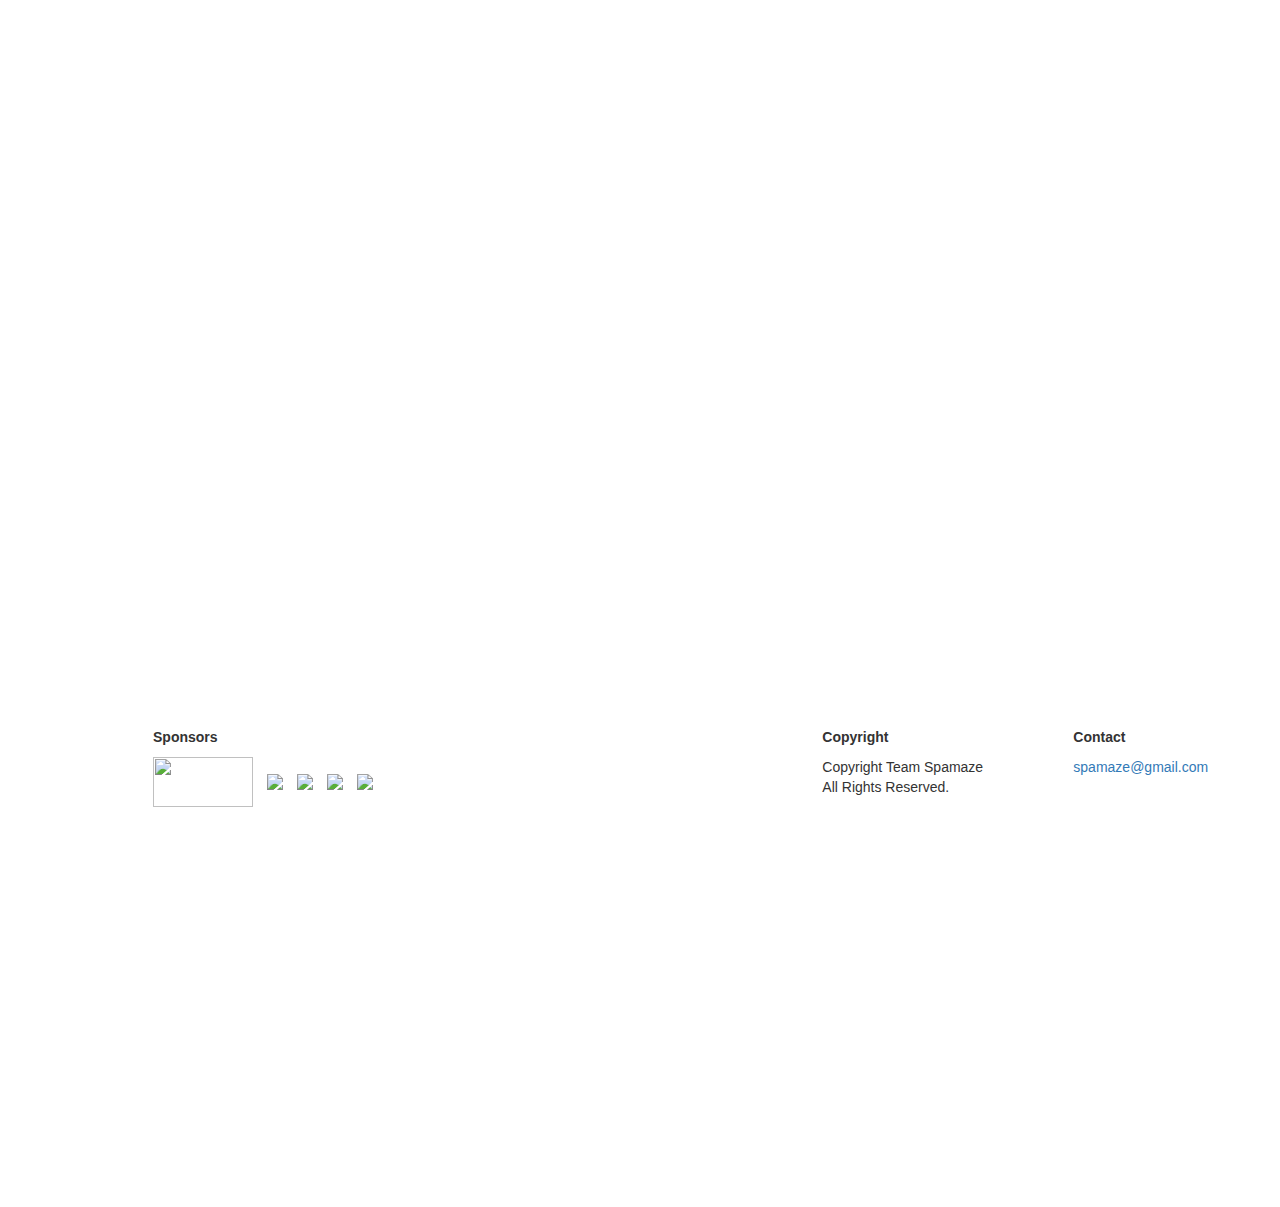
==== commit 0c6d0191: "배경색 교대로 나타나게 하기" ====
--- a/web/templates/test.html
+++ b/web/templates/test.html
@@ -12,7 +12,7 @@
         <script src="/static/js/home.js"></script>
 	</head>
 	<body>
-    <div id="landing-page">
+    <div class="landing-page">
       <nav id="full-navbar" class="navbar navbar-default navbar-transparent navbar-fixed-top">
         <div class="container-fluid">
           <!-- Brand and toggle get grouped for better mobile display -->
@@ -61,168 +61,183 @@
 
       <div class="clear"></div>
 
-      <div id="product-contents">
-        <!-- 어떤 문제를 해결하는가 -->
-        <div id="product-description" class="row">
-          <h1>스팸 필터링 서비스</h1>
-          <!--
-          <img class="concept-image" src="/static/img/brain_concept.jpg" />
-          -->
-          
-          <img class="concept-image" src="/static/img/brain_concept2.jpg" />
-          <!--
-          <img class="concept-image" src="/static/img/brain_concept.jpg" />
-          <img class="concept-image" src="/static/img/brain_concept.jpg" />
-          -->
-          <p class="lead subtitle">아무리 지워도 계속 나타나는 스팸, 이제는 간편하게 처리하세요.</br>Spamaze가 당신을 위한 맞춤형 스팸 필터링 알고리즘을 제공합니다.</p>
-        </div>
-
-        <hr>
-
-        <!-- 서비스 장점 -->
-        <div id="advantage" class="row">
-          <h1>서비스 소개</h1>
-          <p class="lead subtitle">회원가입만 하면 합리적인 가격에 맞춤형 스팸 필터링 알고리즘을 사용할 수 있습니다.</p>
-          <div class="col-md-4">
-            <span class="glyphicon glyphicon-cog" aria-hidden="true"></span>
-            <h3>Open API 제공</h3>
-            <p>Spamaze는 복잡한 설정이나 알고리즘의 이해를 요구하지 않습니다. 회원가입을 하고 나면 그 즉시 Spamaze의 스팸 필터링 서비스를 이용할 수 있습니다. 스팸 필터링의 원리를 하나도 모른다 해도 전혀 문제될 것이 없습니다. 누구나 할 수 있는 간단한 과정이 남아있을 뿐입니다.</p>
-          </div>
-          <div class="col-md-4">
-            <span class="glyphicon glyphicon-stats" aria-hidden="true"></span>
-            <h3>높은 정확도</h3>
-            <p>보편적이지 않은 특수한 케이스의 스팸은 차단되지 않을까봐 걱정이신가요? Spamaze는 기계 학습을 이용한 스팸 필터링 시스템으로 당신의 시스템에 특화된 필터링이 가능합니다. 물론, 일반적인 스팸 또한 훌륭하게 차단되는 것은 당연합니다. 당신의 서비스를 깨끗하게 유지하세요.</p>
-          </div>
-          <div class="col-md-4">
-            <span class="glyphicon glyphicon-usd" aria-hidden="true"></span>
-            <h3>경제성</h3>
-            <p>작은 규모와 비용때문에 사용을 망설이실 필요가 없습니다. 규모와 사용량에 비례하는 금액을 청구하기 때문에, 쓰는 만큼만 내면 됩니다. 작은 규모의 서비스라면 그에 맞는 작은 비용의 필터링 서비스가 준비되어 있습니다.</p>
-          </div>
-        </div>
-
-        <hr>
-
-        <!-- 어디에 쓰일까요 -->
-        <div id="product-usage" class="row">
-          <h1>어디에 쓰이는가?</h1>
-          <p class="lead subtitle">Spamaze는 이렇게 사용할 수 있습니다.</p>
-          <div class="first-row row">
-            <div class="col-md-3">
-              <span class="glyphicon glyphicon-thumbs-up" aria-hidden="true"></span>
-              <h3>커뮤니티</h3>
-              <p>대부분의 커뮤니티가 스팸으로 고통받고 있습니다. 각 커뮤니티에 특화된 필터링으로 깨끗한 커뮤니티 서비스를 제공할 수 있게 됩니다.</p>
-            </div>
-            <div class="col-md-3">
-              <span class="glyphicon glyphicon-shopping-cart" aria-hidden="true"></span>
-              <h3>쇼핑몰 상품 리뷰</h3>
-              <p>정당한 리뷰가 아닌 욕설과 비방을 섞은 악성 리뷰가 올라올 때가 있습니다. 이러한 악성 리뷰를 Spamaze를 이용해 사전에 차단하세요.</p>
-            </div>
-            <div class="col-md-3">
-              <span class="glyphicon glyphicon-facetime-video" aria-hidden="true"></span>
-              <h3>뉴스 & 미디어(코멘트)</h3>
-              <p>뉴스와 미디어의 악성 댓글은 새로운 사회적 문제로 대두될 정도로 심각합니다. 신고를 통해 삭제하는 방법에는 한계가 있습니다.</p>
-            </div>
-            <div class="col-md-3">
-              <span class="glyphicon glyphicon-remove-sign" aria-hidden="true"></span>
-              <h3>게임 악성 채팅 블락</h3>
-              <p>게임 내 악성 채팅 또한 최근 수많은 고소가 이루어지는 것만 보아도 그 심각성을 알 수 있습니다. 사람들은 깨끗한 채팅이 있는 게임을 원합니다.</p>
-            </div>
-          </div>
-          
-          <div class="second-row row">
-            <div class="col-md-3">
-              <span class="glyphicon glyphicon-phone" aria-hidden="true"></span>
-              <h3>모바일 채팅 서비스</h3>
-              <p>사용성 설명이다 이것이 사용성 설명이야 이거야 이거라니까 이게 진짜야 우왕 사용성 설명이다 이것이 사용성 설명이야 이거</p>
-            </div>
-            <div class="col-md-3">
-              <span class="glyphicon glyphicon-globe" aria-hidden="true"></span>
-              <h3>블로그 / SNS</h3>
-              <p>사용성 설명이다 이것이 사용성 설명이야 이거야 이거라니까 이게 진짜야 우왕 사용성 설명이다 이것이 사용성 설명이야 이거</p>
-            </div>
-            <div class="col-md-3">
-              <span class="glyphicon glyphicon-earphone" aria-hidden="true"></span>
-              <h3>서비스 내 고객상담</h3>
-              <p>사용성 설명이다 이것이 사용성 설명이야 이거야 이거라니까 이게 진짜야 우왕 사용성 설명이다 이것이 사용성 설명이야 이거</p>
-            </div>
-            <div class="col-md-3">
-              <span class="glyphicon glyphicon-certificate" aria-hidden="true"></span>
-              <h3>거래 사기꾼 판별</h3>
-              <p>사용성 설명이다 이것이 사용성 설명이야 이거야 이거라니까 이게 진짜야 우왕 사용성 설명이다 이것이 사용성 설명이야 이거</p>
-            </div>
-          </div>
-        </div>
-
-        <hr>
-
-        <!-- 가격 -->
-        <div id="price" class="row">
-          <h1>가격</h1>
-          <p class="lead subtitle">우린 싸요</p>
-          <div class="col-md-3">
-            <span class="glyphicon glyphicon-pawn" aria-hidden="true"></span>
-            <h3>Free</h3>
-            <ul class="list-unstyled">
-              <li>무료다 무료</li>
-              <li>무료다 무료라고</li>
-              <li>무료라고</li>
-            </ul>
-          </div>
-          <div class="col-md-3">
-            <span class="glyphicon glyphicon-knight" aria-hidden="true"></span>
-            <h3>Tear 1</h3>
-            <ul class="list-unstyled">
-              <li>무료다 무료</li>
-              <li>무료다 무료라고</li>
-              <li>무료라고</li>
-            </ul>
-          </div>
-          <div class="col-md-3">
-            <span class="glyphicon glyphicon-queen" aria-hidden="true"></span>
-            <h3>Tear 2</h3>
-            <ul class="list-unstyled">
-              <li>무료다 무료</li>
-              <li>무료다 무료라고</li>
-              <li>무료라고</li>
-            </ul>
-          </div>
-          <div class="col-md-3">
-            <span class="glyphicon glyphicon-king" aria-hidden="true"></span>
-            <h3>Tear 3</h3>
-            <ul class="list-unstyled">
-              <li>무료다 무료</li>
-              <li>무료다 무료라고</li>
-              <li>무료라고</li>
-            </ul>
-          </div>
-        </div>
-
-        <hr>
-
-        <!-- 팀 소개 -->
-        <div id="team-desc" class="row">
-          <h1>팀 소개</h1>
-          <p class="lead subtitle">이런 사람들입니다</p>
-          <div class="col-md-4">
-            <img src="/static/img/rjm.jpg" class="img-circle img-thumbnail profile" />
-            <h3>유재명</h3>
-            <ul class="list-unstyled">
-              <p>무료다 무료 유료다 유료 무료다 무료 유료다 유료무료다 무료 유료다 유료 무료다 무료 유료다 유료 무료다 무료 유료다 유료 무료다 무료 유료다 유료 무료다 무료 유료다</p>
-            </ul>
-          </div>
-          <div class="col-md-4">
-            <img src="/static/img/lmj_2.jpg" class="img-circle img-thumbnail profile" />
-            <h3>이명준</h3>
-            <ul class="list-unstyled">
-              <p>무료다 무료 유료다 유료 무료다 무료 유료다 유료무료다 무료 유료다 유료 무료다 무료 유료다 유료 무료다 무료 유료다 유료 무료다 무료 유료다 유료 무료다 무료 유료다</p>
-            </ul>
-          </div>
-          <div class="col-md-4">
-            <img src="/static/img/cdi.jpg" class="img-circle img-thumbnail profile" />
-            <h3>최다인</h3>
-            <ul class="list-unstyled">
-              <p>무료다 무료 유료다 유료 무료다 무료 유료다 유료무료다 무료 유료다 유료 무료다 무료 유료다 유료 무료다 무료 유료다 유료 무료다 무료 유료다 유료 무료다 무료 유료다</p>
-            </ul>
+      <div class="product-contents">
+        <div class="part-content">
+          <!-- 어떤 문제를 해결하는가 -->
+          <div id="product-description" class="row">
+            <h1>스팸 필터링 서비스</h1>
+            <!--
+            <img class="concept-image" src="/static/img/brain_concept.jpg" />
+            -->
+            
+            <img class="concept-image" src="/static/img/brain_concept2.jpg" />
+            <!--
+            <img class="concept-image" src="/static/img/brain_concept.jpg" />
+            <img class="concept-image" src="/static/img/brain_concept.jpg" />
+            -->
+            <p class="lead subtitle">아무리 지워도 계속 나타나는 스팸, 이제는 간편하게 처리하세요.</br>Spamaze가 당신을 위한 맞춤형 스팸 필터링 알고리즘을 제공합니다.</p>
+          </div>
+        </div>
+      </div>
+
+        
+      <div class="prouct-contents row-reverse">
+          <!-- 서비스 장점 -->
+        <div class="part-content">
+          <div id="advantage" class="row row-reverse">
+            <h1>서비스 소개</h1>
+            <p class="lead subtitle">회원가입만 하면 합리적인 가격에 맞춤형 스팸 필터링 알고리즘을 사용할 수 있습니다.</p>
+            <div class="col-md-4">
+              <span class="glyphicon glyphicon-cog" aria-hidden="true"></span>
+              <h3>Open API 제공</h3>
+              <p>Spamaze는 복잡한 설정이나 알고리즘의 이해를 요구하지 않습니다. 회원가입을 하고 나면 그 즉시 Spamaze의 스팸 필터링 서비스를 이용할 수 있습니다. 스팸 필터링의 원리를 하나도 모른다 해도 전혀 문제될 것이 없습니다. 누구나 할 수 있는 간단한 과정이 남아있을 뿐입니다.</p>
+            </div>
+            <div class="col-md-4">
+              <span class="glyphicon glyphicon-stats" aria-hidden="true"></span>
+              <h3>높은 정확도</h3>
+              <p>보편적이지 않은 특수한 케이스의 스팸은 차단되지 않을까봐 걱정이신가요? Spamaze는 기계 학습을 이용한 스팸 필터링 시스템으로 당신의 시스템에 특화된 필터링이 가능합니다. 물론, 일반적인 스팸 또한 훌륭하게 차단되는 것은 당연합니다. 당신의 서비스를 깨끗하게 유지하세요.</p>
+            </div>
+            <div class="col-md-4">
+              <span class="glyphicon glyphicon-usd" aria-hidden="true"></span>
+              <h3>경제성</h3>
+              <p>작은 규모와 비용때문에 사용을 망설이실 필요가 없습니다. 규모와 사용량에 비례하는 금액을 청구하기 때문에, 쓰는 만큼만 내면 됩니다. 작은 규모의 서비스라면 그에 맞는 작은 비용의 필터링 서비스가 준비되어 있습니다.</p>
+            </div>
+          </div>
+        </div>
+      </div>
+        
+
+      <div class="product-contents">
+        <div class="part-content">
+          <!-- 어디에 쓰일까요 -->
+          <div id="product-usage" class="row">
+            <h1>어디에 쓰이는가?</h1>
+            <p class="lead subtitle">Spamaze는 이렇게 사용할 수 있습니다.</p>
+            <div class="first-row row">
+              <div class="col-md-3">
+                <span class="glyphicon glyphicon-thumbs-up" aria-hidden="true"></span>
+                <h3>커뮤니티</h3>
+                <p>대부분의 커뮤니티가 스팸으로 고통받고 있습니다. 각 커뮤니티에 특화된 필터링으로 깨끗한 커뮤니티 서비스를 제공할 수 있게 됩니다.</p>
+              </div>
+              <div class="col-md-3">
+                <span class="glyphicon glyphicon-shopping-cart" aria-hidden="true"></span>
+                <h3>쇼핑몰 상품 리뷰</h3>
+                <p>정당한 리뷰가 아닌 욕설과 비방을 섞은 악성 리뷰가 올라올 때가 있습니다. 이러한 악성 리뷰를 Spamaze를 이용해 사전에 차단하세요.</p>
+              </div>
+              <div class="col-md-3">
+                <span class="glyphicon glyphicon-facetime-video" aria-hidden="true"></span>
+                <h3>뉴스 & 미디어(코멘트)</h3>
+                <p>뉴스와 미디어의 악성 댓글은 새로운 사회적 문제로 대두될 정도로 심각합니다. 신고를 통해 삭제하는 방법에는 한계가 있습니다.</p>
+              </div>
+              <div class="col-md-3">
+                <span class="glyphicon glyphicon-remove-sign" aria-hidden="true"></span>
+                <h3>게임 악성 채팅 블락</h3>
+                <p>게임 내 악성 채팅 또한 최근 수많은 고소가 이루어지는 것만 보아도 그 심각성을 알 수 있습니다. 사람들은 깨끗한 채팅이 있는 게임을 원합니다.</p>
+              </div>
+            </div>
+            
+            <div class="second-row row">
+              <div class="col-md-3">
+                <span class="glyphicon glyphicon-phone" aria-hidden="true"></span>
+                <h3>모바일 채팅 서비스</h3>
+                <p>사용성 설명이다 이것이 사용성 설명이야 이거야 이거라니까 이게 진짜야 우왕 사용성 설명이다 이것이 사용성 설명이야 이거</p>
+              </div>
+              <div class="col-md-3">
+                <span class="glyphicon glyphicon-globe" aria-hidden="true"></span>
+                <h3>블로그 / SNS</h3>
+                <p>사용성 설명이다 이것이 사용성 설명이야 이거야 이거라니까 이게 진짜야 우왕 사용성 설명이다 이것이 사용성 설명이야 이거</p>
+              </div>
+              <div class="col-md-3">
+                <span class="glyphicon glyphicon-earphone" aria-hidden="true"></span>
+                <h3>서비스 내 고객상담</h3>
+                <p>사용성 설명이다 이것이 사용성 설명이야 이거야 이거라니까 이게 진짜야 우왕 사용성 설명이다 이것이 사용성 설명이야 이거</p>
+              </div>
+              <div class="col-md-3">
+                <span class="glyphicon glyphicon-certificate" aria-hidden="true"></span>
+                <h3>거래 사기꾼 판별</h3>
+                <p>사용성 설명이다 이것이 사용성 설명이야 이거야 이거라니까 이게 진짜야 우왕 사용성 설명이다 이것이 사용성 설명이야 이거</p>
+              </div>
+            </div>
+          </div>
+        </div>
+      </div>
+        
+
+
+      <div class="product-contents row-reverse">
+        <div class="part-content">
+          <!-- 가격 -->
+          <div id="price" class="row row-reverse">
+            <h1>가격</h1>
+            <p class="lead subtitle">우린 싸요</p>
+            <div class="col-md-3">
+              <span class="glyphicon glyphicon-pawn" aria-hidden="true"></span>
+              <h3>Free</h3>
+              <ul class="list-unstyled">
+                <li>무료다 무료</li>
+                <li>무료다 무료라고</li>
+                <li>무료라고</li>
+              </ul>
+            </div>
+            <div class="col-md-3">
+              <span class="glyphicon glyphicon-knight" aria-hidden="true"></span>
+              <h3>Tear 1</h3>
+              <ul class="list-unstyled">
+                <li>무료다 무료</li>
+                <li>무료다 무료라고</li>
+                <li>무료라고</li>
+              </ul>
+            </div>
+            <div class="col-md-3">
+              <span class="glyphicon glyphicon-queen" aria-hidden="true"></span>
+              <h3>Tear 2</h3>
+              <ul class="list-unstyled">
+                <li>무료다 무료</li>
+                <li>무료다 무료라고</li>
+                <li>무료라고</li>
+              </ul>
+            </div>
+            <div class="col-md-3">
+              <span class="glyphicon glyphicon-king" aria-hidden="true"></span>
+              <h3>Tear 3</h3>
+              <ul class="list-unstyled">
+                <li>무료다 무료</li>
+                <li>무료다 무료라고</li>
+                <li>무료라고</li>
+              </ul>
+            </div>
+          </div>
+        </div>
+      </div>
+
+
+      <div class="product-contents">
+        <div class="part-content">
+          <!-- 팀 소개 -->
+          <div id="team-desc" class="row">
+            <h1>팀 소개</h1>
+            <p class="lead subtitle">이런 사람들입니다</p>
+            <div class="col-md-4">
+              <img src="/static/img/rjm.jpg" class="img-circle img-thumbnail profile" />
+              <h3>유재명</h3>
+              <ul class="list-unstyled">
+                <p>무료다 무료 유료다 유료 무료다 무료 유료다 유료무료다 무료 유료다 유료 무료다 무료 유료다 유료 무료다 무료 유료다 유료 무료다 무료 유료다 유료 무료다 무료 유료다</p>
+              </ul>
+            </div>
+            <div class="col-md-4">
+              <img src="/static/img/lmj_2.jpg" class="img-circle img-thumbnail profile" />
+              <h3>이명준</h3>
+              <ul class="list-unstyled">
+                <p>무료다 무료 유료다 유료 무료다 무료 유료다 유료무료다 무료 유료다 유료 무료다 무료 유료다 유료 무료다 무료 유료다 유료 무료다 무료 유료다 유료 무료다 무료 유료다</p>
+              </ul>
+            </div>
+            <div class="col-md-4">
+              <img src="/static/img/cdi.jpg" class="img-circle img-thumbnail profile" />
+              <h3>최다인</h3>
+              <ul class="list-unstyled">
+                <p>무료다 무료 유료다 유료 무료다 무료 유료다 유료무료다 무료 유료다 유료 무료다 무료 유료다 유료 무료다 무료 유료다 유료 무료다 무료 유료다 유료 무료다 무료 유료다</p>
+              </ul>
+            </div>
           </div>
         </div>
       </div>
--- a/web/static/css/example.css
+++ b/web/static/css/example.css
@@ -97,39 +97,37 @@
 }
 
 
-#product-contents {
-	width: 1004px;
+.product-contents {
+	width: 100%;
 	margin: 0 auto;
 }
 
-#landing-page hr {
+.landing-page hr {
+}
+
+.landing-page #product-description {
+	text-align: center;
 	margin-top: 100px;
+}
+
+.landing-page #advantage {
+	text-align: center;
+}
+
+.landing-page #product-usage {
+	text-align: center;
+}
+
+.landing-page #price {
+	text-align: center;
+}
+
+.landing-page #team-desc {
+	text-align: center;
 	margin-bottom: 100px;
 }
 
-#landing-page #product-description {
-	text-align: center;
-	margin-top: 100px;
-}
-
-#landing-page #advantage {
-	text-align: center;
-}
-
-#landing-page #product-usage {
-	text-align: center;
-}
-
-#landing-page #price {
-	text-align: center;
-}
-
-#landing-page #team-desc {
-	text-align: center;
-	margin-bottom: 100px;
-}
-
-#landing-page #address {
+.landing-page #address {
 	text-align: center;
 }
 
@@ -142,6 +140,10 @@
 	margin-bottom: 20px;
 }
 
+.row {
+	padding-top: 100px;
+	padding-bottom: 100px;
+}
 
 .row h1 {
 	margin-top: 30px;
@@ -164,6 +166,16 @@
 
 .row .profile {
 	width: 120px;
+}
+
+.part-content {
+	width: 1004px;
+	margin: 0 auto;	
+}
+
+.row-reverse {
+	background-color: #012f3f;
+	color: white;
 }
 
 
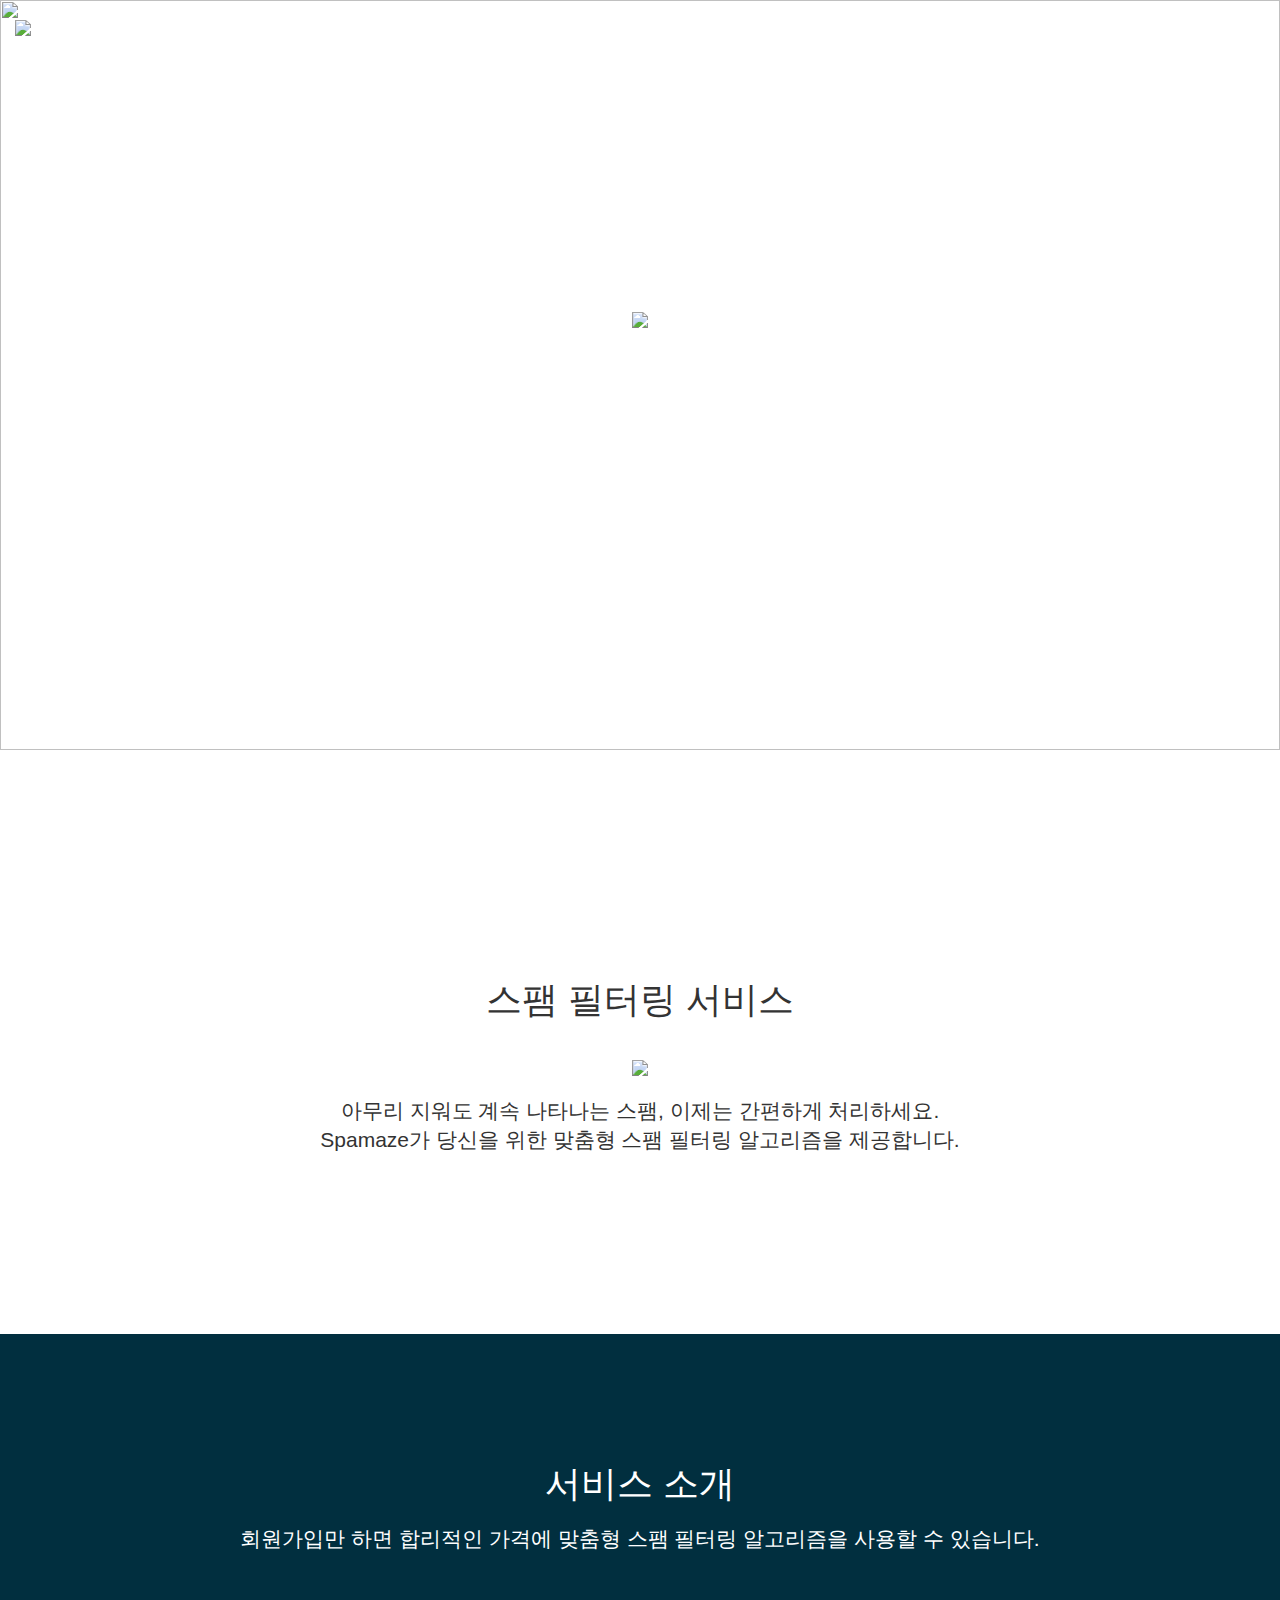
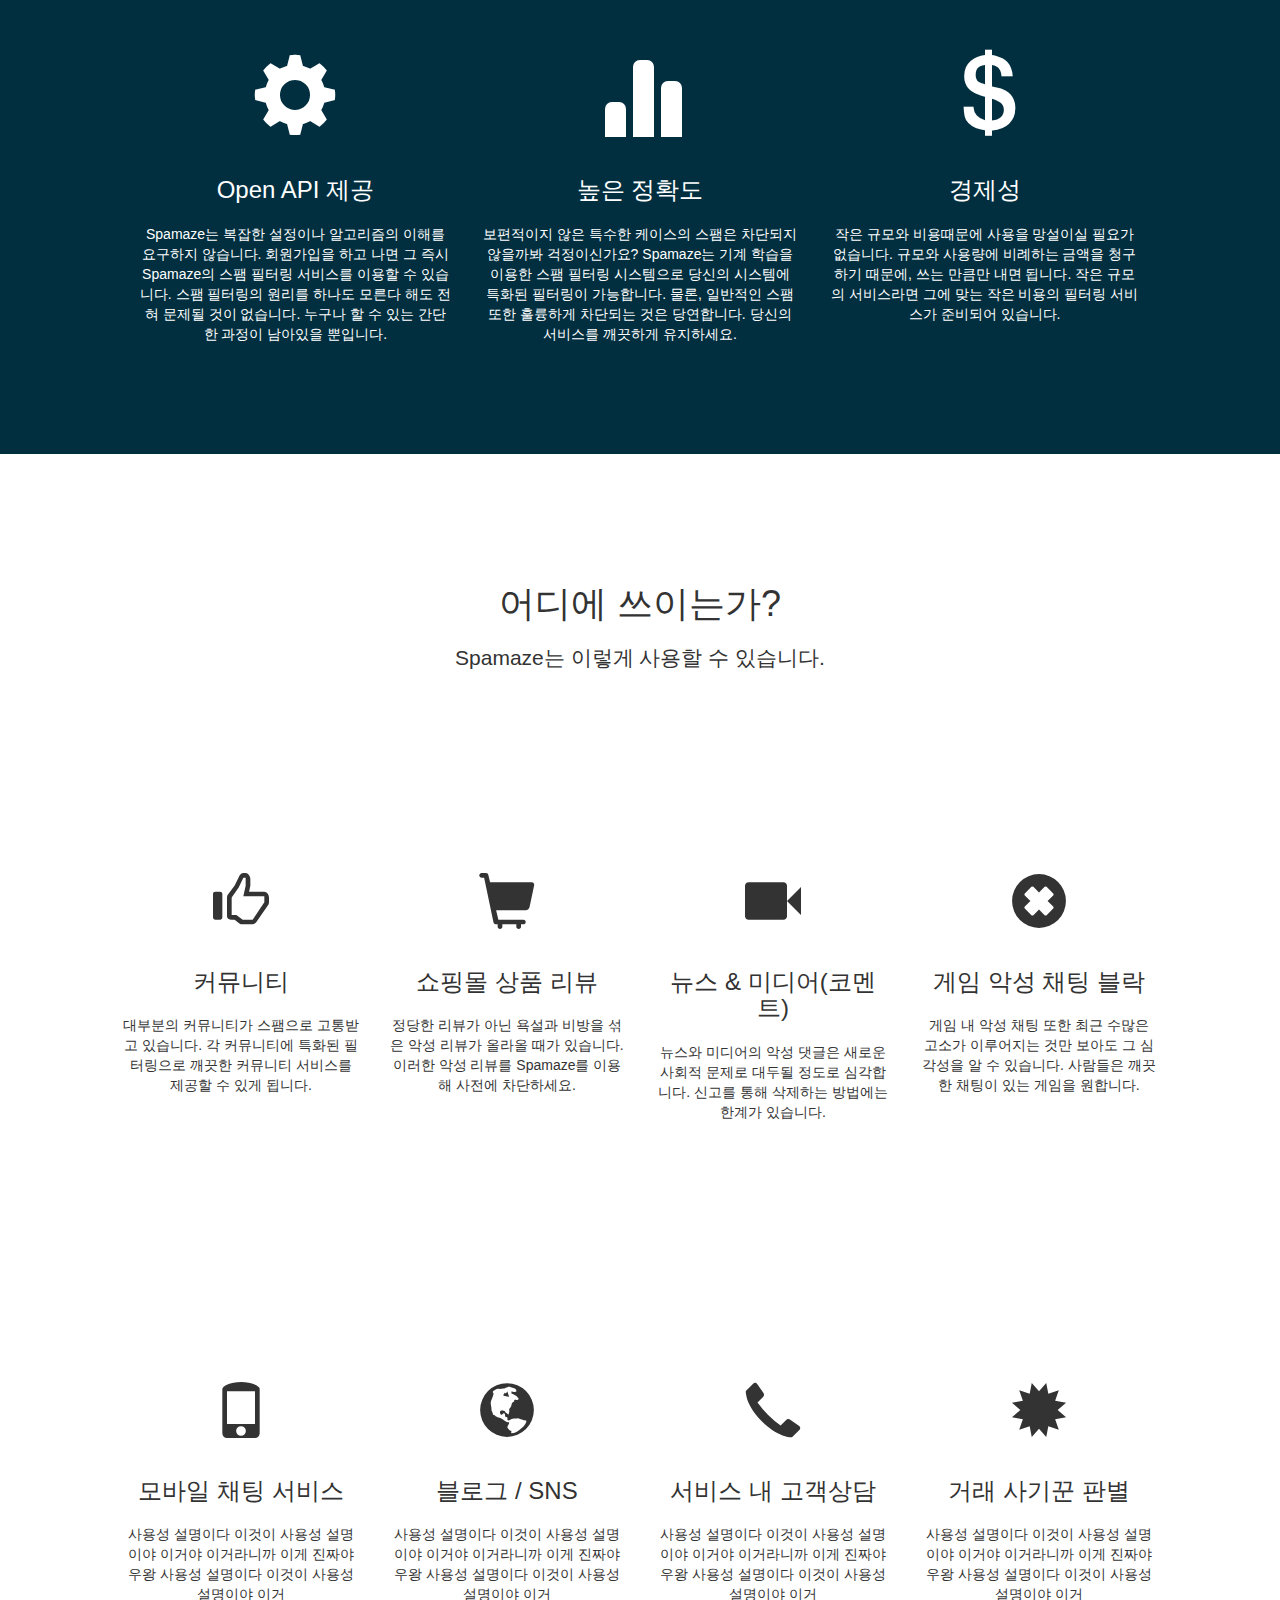
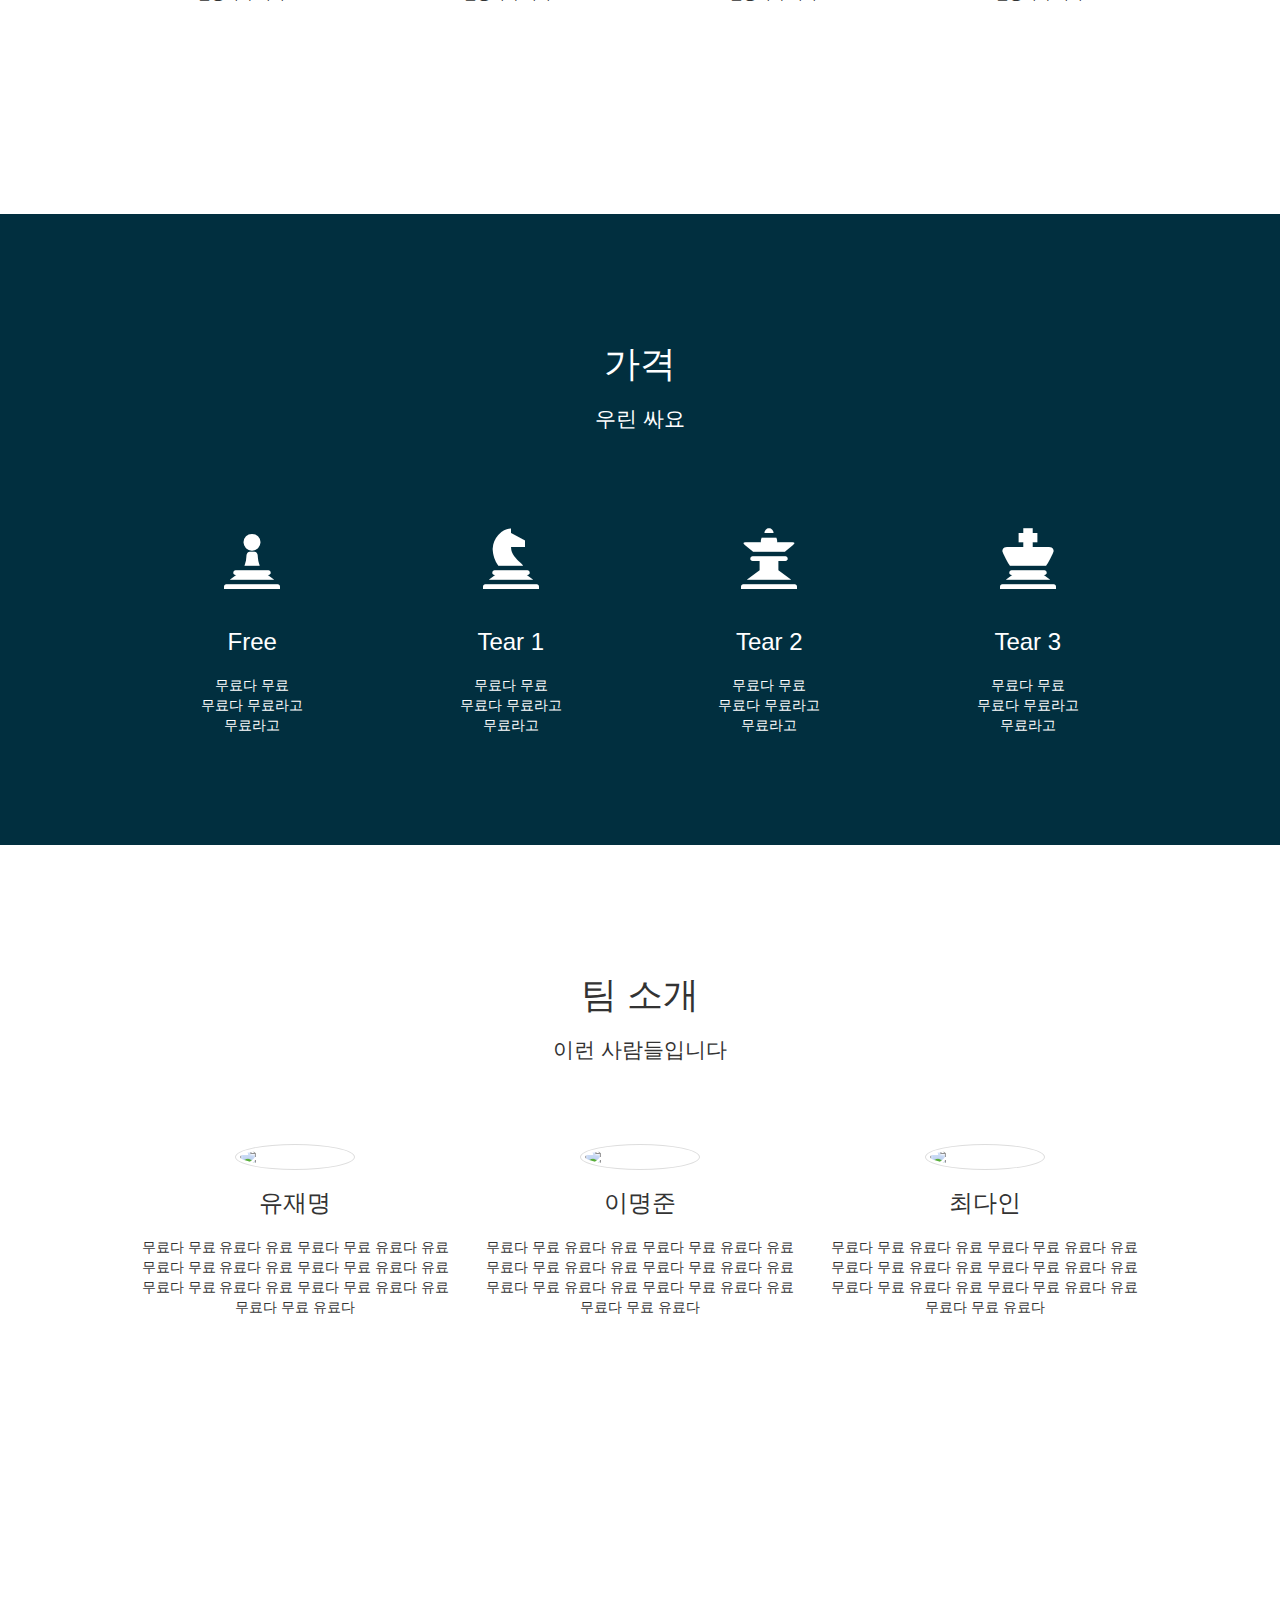
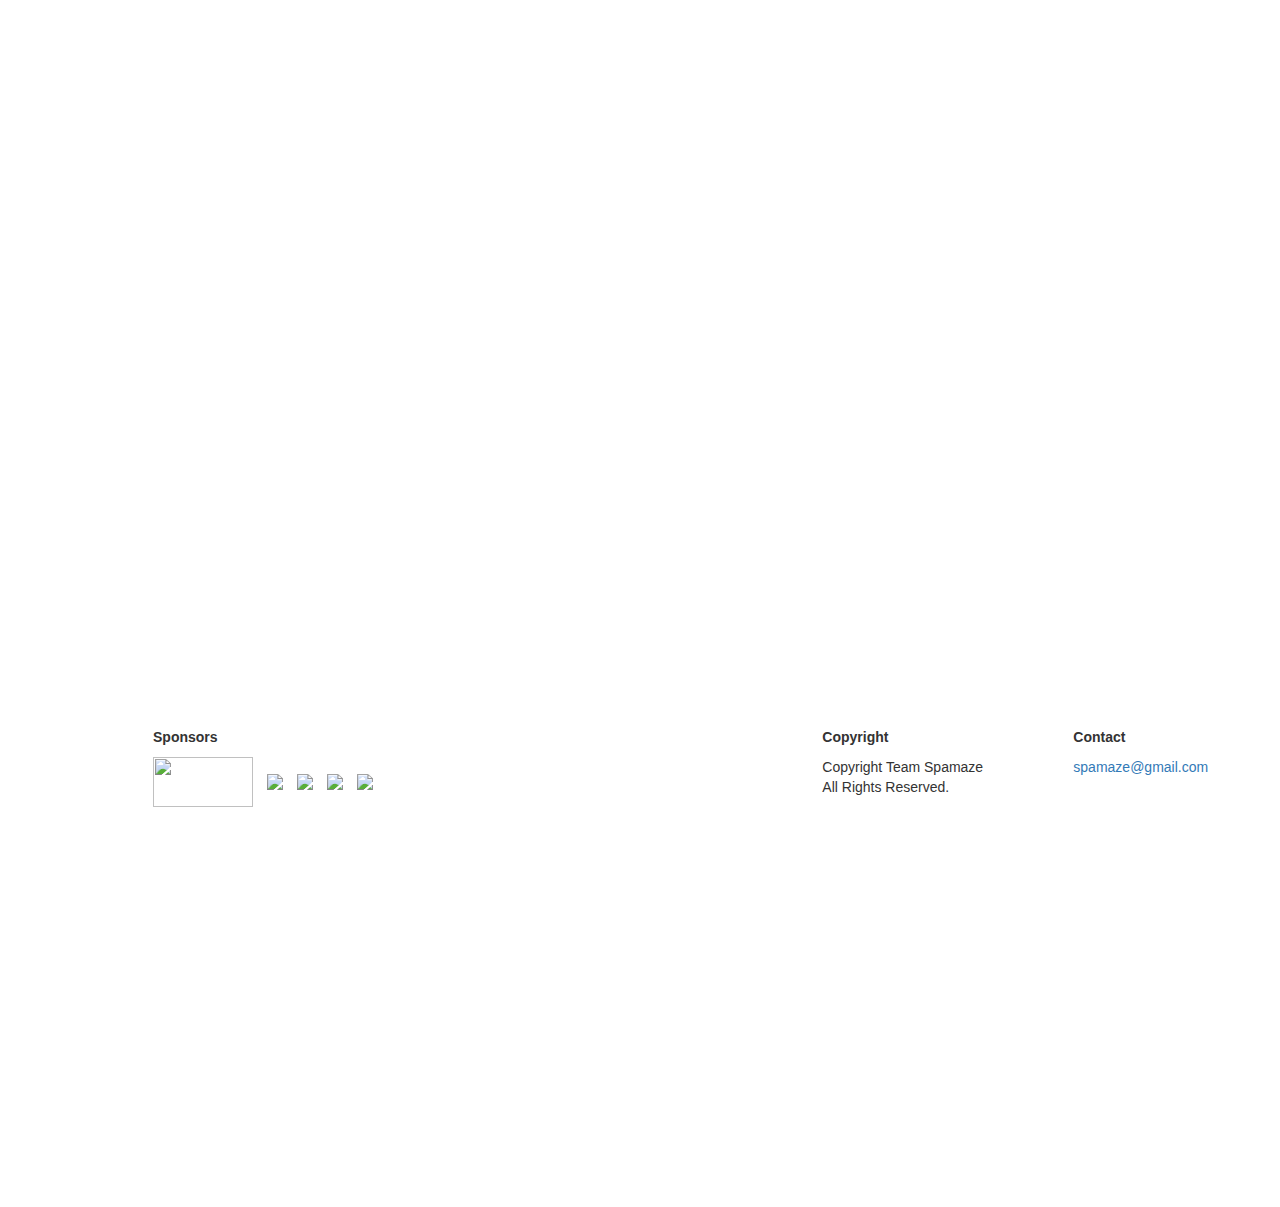
==== commit 6a264737: "Spamaze logo 추가" ====
--- a/web/templates/test.html
+++ b/web/templates/test.html
@@ -10,6 +10,7 @@
         <script src="/static/js/googlemap.js"></script>-->
         <script src="http://maps.googleapis.com/maps/api/js"></script>
         <script src="/static/js/home.js"></script>
+        <script src="/static/js/request.js"></script>
 	</head>
 	<body>
     <div class="landing-page">
@@ -23,7 +24,9 @@
               <span class="icon-bar"></span>
               <span class="icon-bar"></span>
             </button>
-            <a class="navbar-brand" href="#">Spamaze</a>
+            <a class="navbar-brand" href="#">
+              <img id="navbar-spamaze-logo" src="/static/img/logo.png" />
+            </a>
           </div>
 
           <!-- Collect the nav links, forms, and other content for toggling -->
@@ -33,26 +36,28 @@
               <li>
                 <a href="#">
                   <span class="glyphicon glyphicon-home" aria-hidden="true"></span>
-                  Home
+                  홈
                 </a>
               </li>
               <li>
-                <a href="#">
+                <a href="#request-modal" data-toggle="modal">
+
+                
                   <span class="glyphicon glyphicon-send" aria-hidden="true"></span>
-                  Request
+                  문의하기
                 </a>
               </li>
             </ul>
-          </div><!-- /.navbar-collapse -->
-        </div><!-- /.container-fluid -->
+          </div>
+        </div>
       </nav>
 
       <div class="section section-header">
         <div class="parallax pattern-image">
-          <img src="/static/img/background.jpg" />
+          <img id="main-background" src="/static/img/background.jpg" />
           <div class="container">
             <div class="content">
-              <h1>Spamaze</h1>
+              <h1><img id="spamaze-logo" src="/static/img/logo.png" /></h1>
               <p class="lead">경험하세요, 스팸 없는 당신의 서비스</p>
             </div>
           </div>
@@ -266,5 +271,55 @@
         </div>
       </div>
     </div>
+
+
+
+    <!-- Modal -->
+    <div class="modal fade" id="request-modal" tabindex="-1" role="dialog" aria-labelledby="modal-label">
+      <div class="modal-dialog" role="document">
+        <div class="modal-content">
+          <div class="modal-header">
+            <button type="button" class="close" data-dismiss="modal" aria-label="Close"><span aria-hidden="true">&times;</span></button>
+            <h4 class="modal-title" id="modal-label">문의하기</h4>
+          </div>
+          <div class="modal-body">
+            <div class="request-form-group form-group">
+              <label for="user-message">이메일</label>
+              <input class="form-control" id="email-address" type="email" placeholder="example@spamaze.com"></input>
+            </div>
+
+            <div class="request-form-group form-group">
+              <label for="user-message">메시지</label>
+              <textarea class="form-control" rows="5" id="message"></textarea>
+            </div>
+          </div>
+          <div class="modal-footer">
+            <button type="button" class="btn btn-default" data-dismiss="modal">취소</button>
+            <button type="button" id="request-btn" class="btn btn-primary">보내기</button>
+          </div>
+        </div>
+      </div>
+    </div>
+
+
+    <div class="modal fade" id="success-modal" tabindex="-1" role="dialog" aria-labelledby="modal-label">
+      <div class="modal-dialog" role="document">
+        <div class="modal-content">
+          <div class="modal-header">
+            <button type="button" class="close" data-dismiss="modal" aria-label="Close"><span aria-hidden="true">&times;</span></button>
+            <h4 class="modal-title">감사합니다</h4>
+          </div>
+          <div class="modal-body">
+            <span class="glyphicon glyphicon-heart" aria-hidden="true"></span>
+            <p>더욱 발전하는 Spamaze가 될 수 있도록 노력하겠습니다.</p>
+          </div>
+          <div class="modal-footer">
+            <button type="button" class="btn btn-default" data-dismiss="modal">닫기</button>
+          </div>
+        </div>
+      </div>
+    </div>
+
+
 	</body>
 </html>
--- a/web/static/css/example.css
+++ b/web/static/css/example.css
@@ -36,9 +36,8 @@
 	left: 0;
 }
 
-.section-header .content h1 {
-	font-size: 5vw;
-	letter-spacing: 0.07em;
+#navbar-spamaze-logo {
+	max-width: 100px;
 }
 
 .parallax {
@@ -49,7 +48,7 @@
 	background-size: 100%;
 }
 
-.parallax > img {
+#main-background {
 	width: 100%;
 	min-width: 0;
 	min-height: 0;
@@ -97,6 +96,11 @@
 }
 
 
+#spamaze-logo {
+	max-width: 50vw;
+}
+
+
 .product-contents {
 	width: 100%;
 	margin: 0 auto;
@@ -252,4 +256,18 @@
 
 #pin-body {
 	float: right;
+}
+
+.request-form-group {
+	width: 100%;
+}
+
+
+#success-modal .modal-body {
+	text-align: center;
+}
+
+#success-modal .modal-body span.glyphicon {
+	font-size: 300%;
+	margin: 30px 0;
 }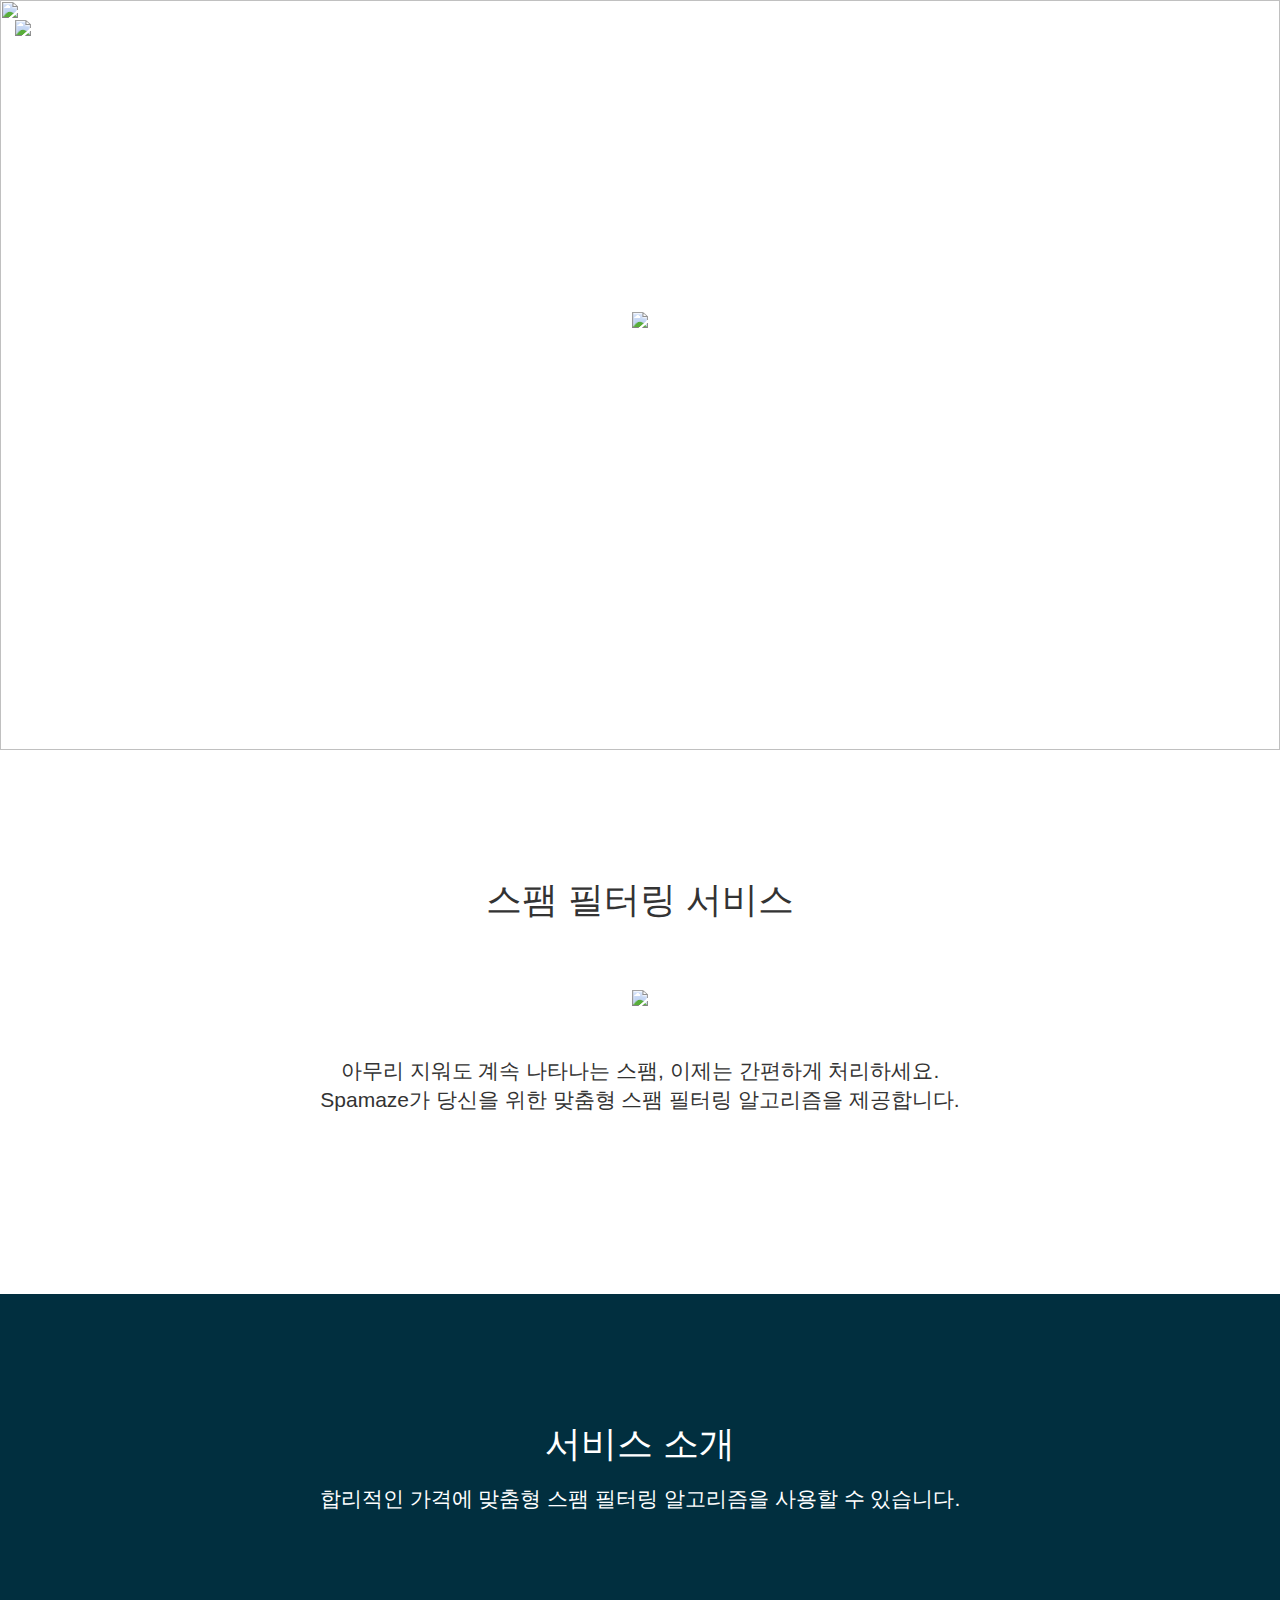
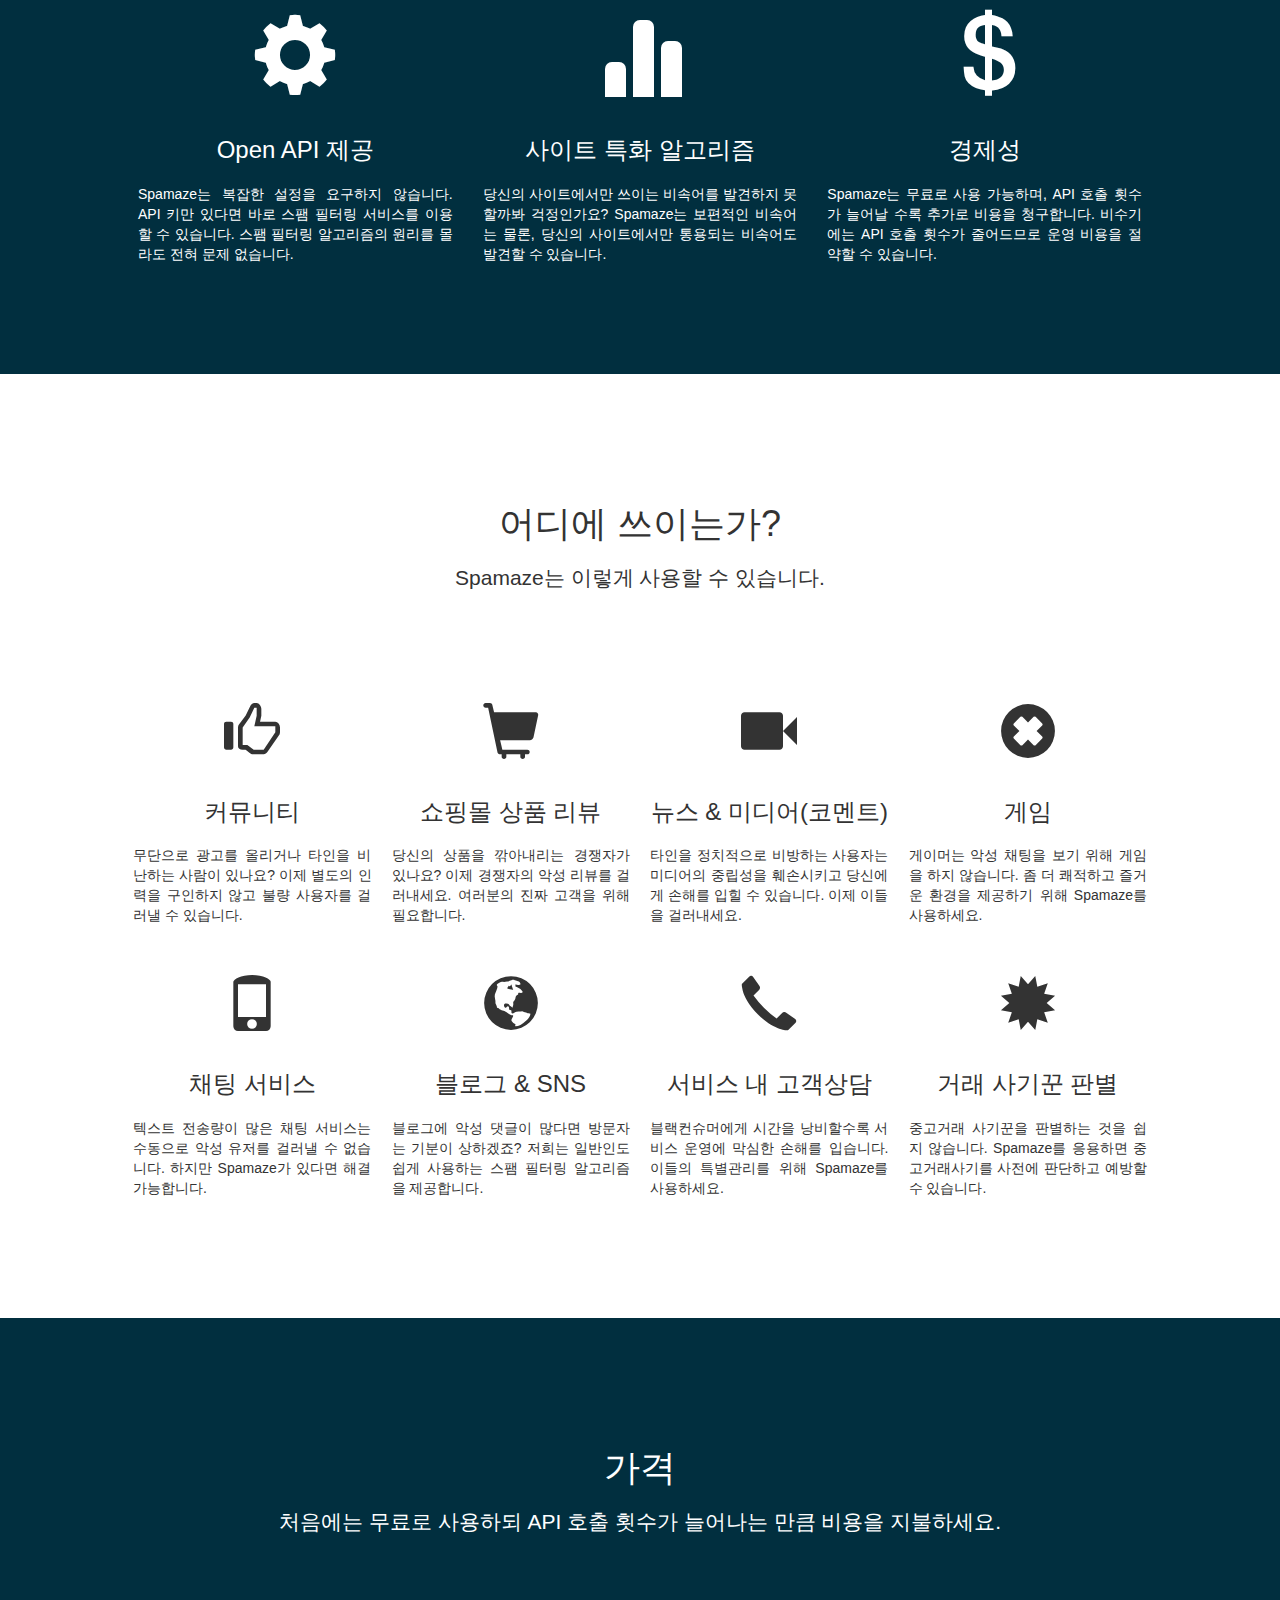
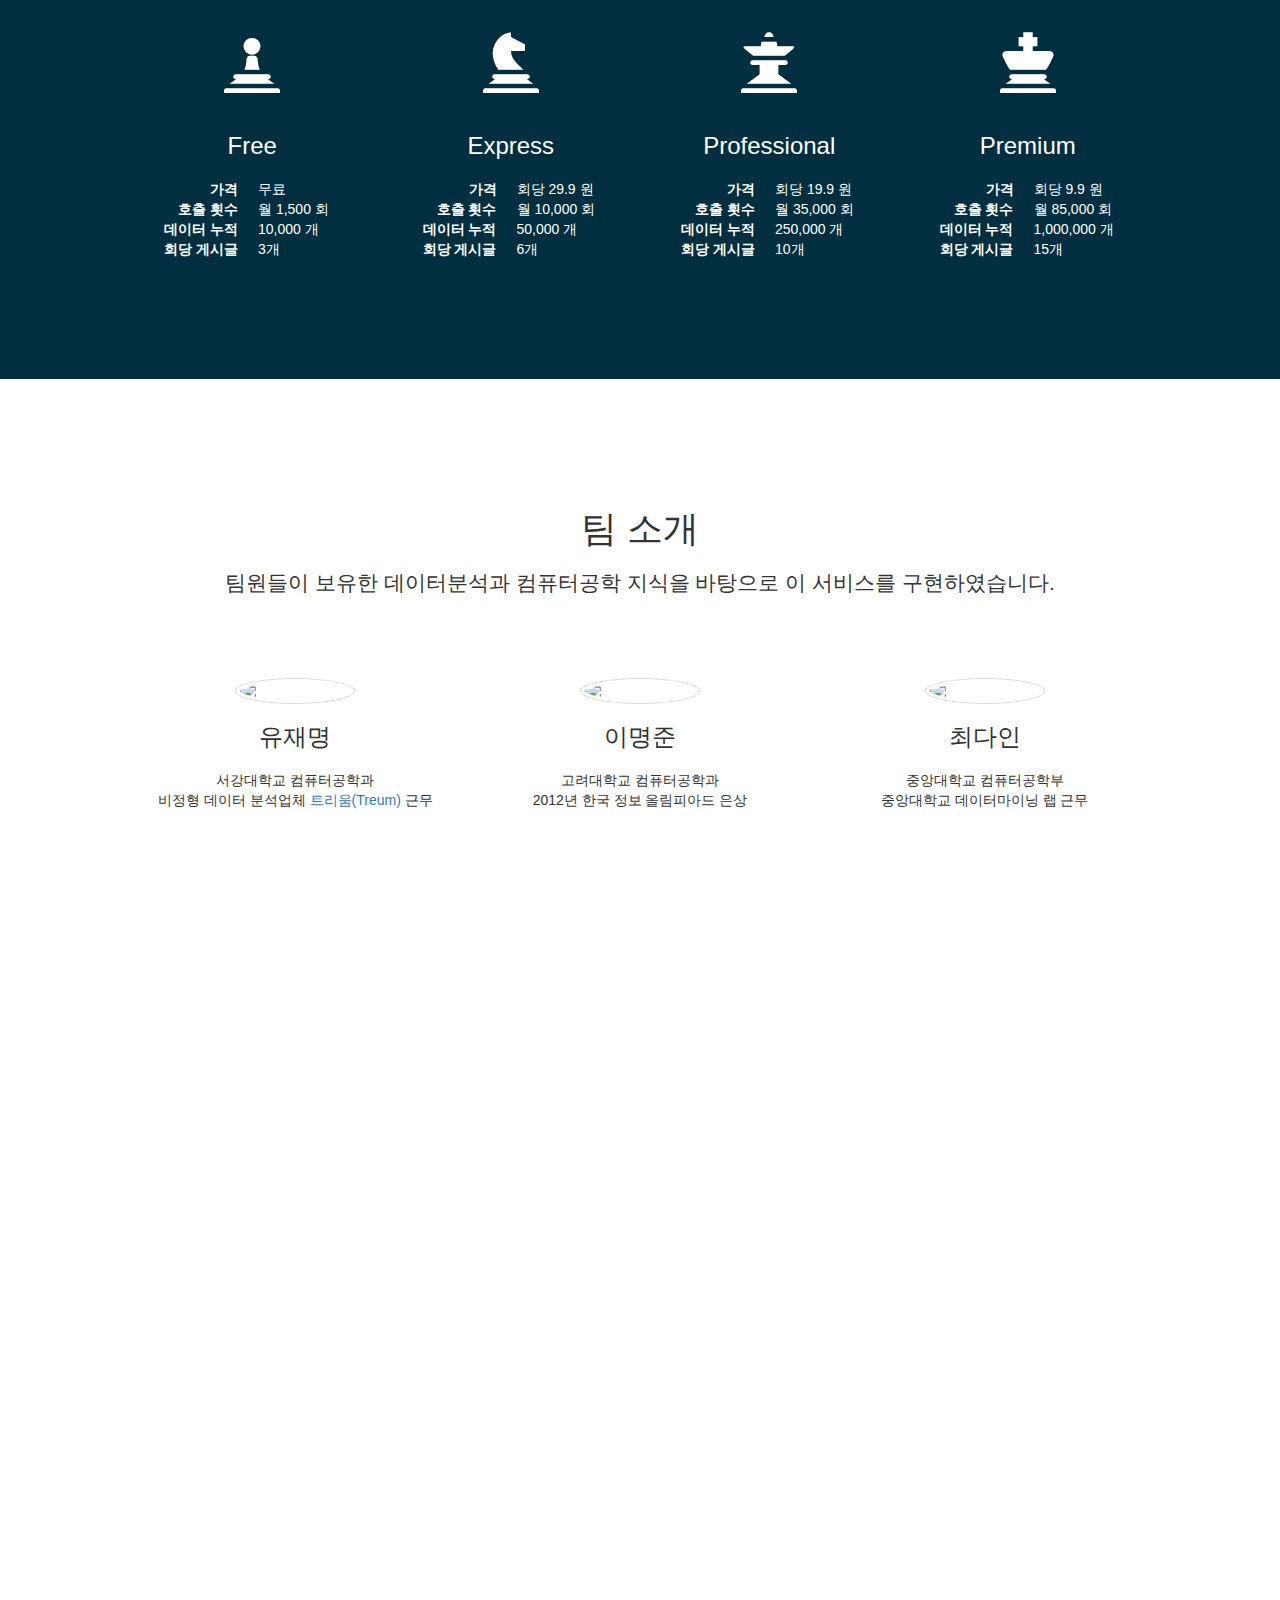
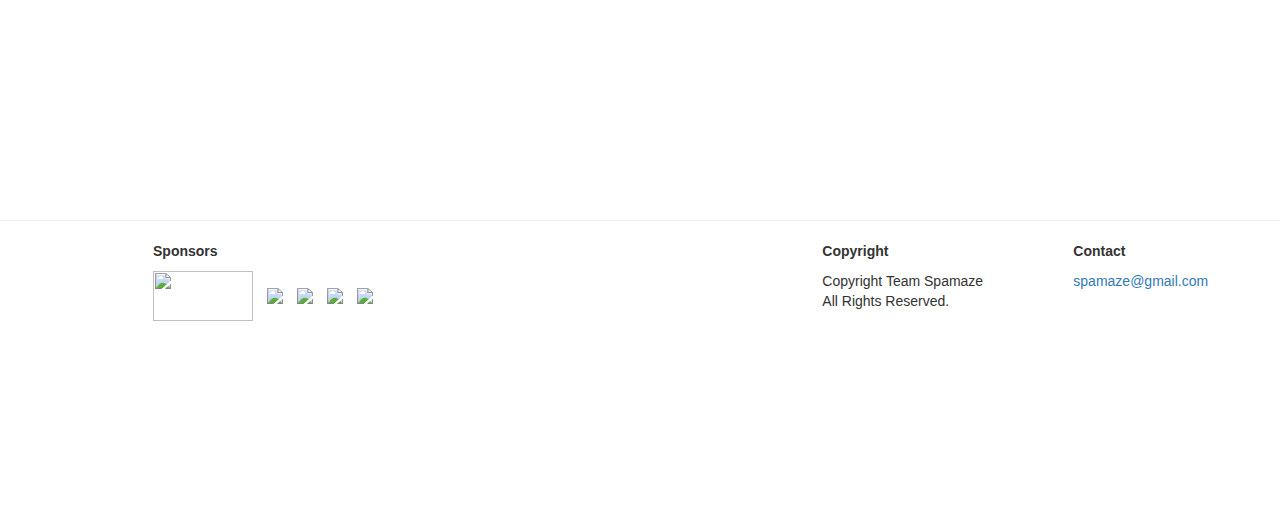
==== commit af0738d5: "컨셉 이미지 추가, 전체 내용 수정, 글자 위치 조정" ====
--- a/web/templates/test.html
+++ b/web/templates/test.html
@@ -70,16 +70,8 @@
         <div class="part-content">
           <!-- 어떤 문제를 해결하는가 -->
           <div id="product-description" class="row">
-            <h1>스팸 필터링 서비스</h1>
-            <!--
-            <img class="concept-image" src="/static/img/brain_concept.jpg" />
-            -->
-            
-            <img class="concept-image" src="/static/img/brain_concept2.jpg" />
-            <!--
-            <img class="concept-image" src="/static/img/brain_concept.jpg" />
-            <img class="concept-image" src="/static/img/brain_concept.jpg" />
-            -->
+            <h1>스팸 필터링 서비스</h1>  
+            <img class="concept-image" src="/static/img/brain_image.jpg" />
             <p class="lead subtitle">아무리 지워도 계속 나타나는 스팸, 이제는 간편하게 처리하세요.</br>Spamaze가 당신을 위한 맞춤형 스팸 필터링 알고리즘을 제공합니다.</p>
           </div>
         </div>
@@ -91,21 +83,21 @@
         <div class="part-content">
           <div id="advantage" class="row row-reverse">
             <h1>서비스 소개</h1>
-            <p class="lead subtitle">회원가입만 하면 합리적인 가격에 맞춤형 스팸 필터링 알고리즘을 사용할 수 있습니다.</p>
+            <p class="lead subtitle">합리적인 가격에 맞춤형 스팸 필터링 알고리즘을 사용할 수 있습니다.</p>
             <div class="col-md-4">
               <span class="glyphicon glyphicon-cog" aria-hidden="true"></span>
               <h3>Open API 제공</h3>
-              <p>Spamaze는 복잡한 설정이나 알고리즘의 이해를 요구하지 않습니다. 회원가입을 하고 나면 그 즉시 Spamaze의 스팸 필터링 서비스를 이용할 수 있습니다. 스팸 필터링의 원리를 하나도 모른다 해도 전혀 문제될 것이 없습니다. 누구나 할 수 있는 간단한 과정이 남아있을 뿐입니다.</p>
+              <p>Spamaze는 복잡한 설정을 요구하지 않습니다. API 키만 있다면 바로 스팸 필터링 서비스를 이용할 수 있습니다. 스팸 필터링 알고리즘의 원리를 몰라도 전혀 문제 없습니다.</p>
             </div>
             <div class="col-md-4">
               <span class="glyphicon glyphicon-stats" aria-hidden="true"></span>
-              <h3>높은 정확도</h3>
-              <p>보편적이지 않은 특수한 케이스의 스팸은 차단되지 않을까봐 걱정이신가요? Spamaze는 기계 학습을 이용한 스팸 필터링 시스템으로 당신의 시스템에 특화된 필터링이 가능합니다. 물론, 일반적인 스팸 또한 훌륭하게 차단되는 것은 당연합니다. 당신의 서비스를 깨끗하게 유지하세요.</p>
+              <h3>사이트 특화 알고리즘</h3>
+              <p>당신의 사이트에서만 쓰이는 비속어를 발견하지 못할까봐 걱정인가요? Spamaze는 보편적인 비속어는 물론, 당신의 사이트에서만 통용되는 비속어도 발견할 수 있습니다.</p>
             </div>
             <div class="col-md-4">
               <span class="glyphicon glyphicon-usd" aria-hidden="true"></span>
               <h3>경제성</h3>
-              <p>작은 규모와 비용때문에 사용을 망설이실 필요가 없습니다. 규모와 사용량에 비례하는 금액을 청구하기 때문에, 쓰는 만큼만 내면 됩니다. 작은 규모의 서비스라면 그에 맞는 작은 비용의 필터링 서비스가 준비되어 있습니다.</p>
+              <p>Spamaze는 무료로 사용 가능하며, API 호출 횟수가 늘어날 수록 추가로 비용을 청구합니다. 비수기에는 API 호출 횟수가 줄어드므로 운영 비용을 절약할 수 있습니다.</p>
             </div>
           </div>
         </div>
@@ -118,49 +110,49 @@
           <div id="product-usage" class="row">
             <h1>어디에 쓰이는가?</h1>
             <p class="lead subtitle">Spamaze는 이렇게 사용할 수 있습니다.</p>
-            <div class="first-row row">
-              <div class="col-md-3">
+            <div class="first-row">
+              <div class="col-md-3 reduce-padding">
                 <span class="glyphicon glyphicon-thumbs-up" aria-hidden="true"></span>
                 <h3>커뮤니티</h3>
-                <p>대부분의 커뮤니티가 스팸으로 고통받고 있습니다. 각 커뮤니티에 특화된 필터링으로 깨끗한 커뮤니티 서비스를 제공할 수 있게 됩니다.</p>
-              </div>
-              <div class="col-md-3">
+                <p>무단으로 광고를 올리거나 타인을 비난하는 사람이 있나요? 이제 별도의 인력을 구인하지 않고 불량 사용자를 걸러낼 수 있습니다.</p>
+              </div>
+              <div class="col-md-3 reduce-padding">
                 <span class="glyphicon glyphicon-shopping-cart" aria-hidden="true"></span>
                 <h3>쇼핑몰 상품 리뷰</h3>
-                <p>정당한 리뷰가 아닌 욕설과 비방을 섞은 악성 리뷰가 올라올 때가 있습니다. 이러한 악성 리뷰를 Spamaze를 이용해 사전에 차단하세요.</p>
-              </div>
-              <div class="col-md-3">
+                <p>당신의 상품을 깎아내리는 경쟁자가 있나요? 이제 경쟁자의 악성 리뷰를 걸러내세요. 여러분의 진짜 고객을 위해 필요합니다.</p>
+              </div>
+              <div class="col-md-3 reduce-padding">
                 <span class="glyphicon glyphicon-facetime-video" aria-hidden="true"></span>
                 <h3>뉴스 & 미디어(코멘트)</h3>
-                <p>뉴스와 미디어의 악성 댓글은 새로운 사회적 문제로 대두될 정도로 심각합니다. 신고를 통해 삭제하는 방법에는 한계가 있습니다.</p>
-              </div>
-              <div class="col-md-3">
+                <p>타인을 정치적으로 비방하는 사용자는 미디어의 중립성을 훼손시키고 당신에게 손해를 입힐 수 있습니다. 이제 이들을 걸러내세요.</p>
+              </div>
+              <div class="col-md-3 reduce-padding">
                 <span class="glyphicon glyphicon-remove-sign" aria-hidden="true"></span>
-                <h3>게임 악성 채팅 블락</h3>
-                <p>게임 내 악성 채팅 또한 최근 수많은 고소가 이루어지는 것만 보아도 그 심각성을 알 수 있습니다. 사람들은 깨끗한 채팅이 있는 게임을 원합니다.</p>
+                <h3>게임</h3>
+                <p>게이머는 악성 채팅을 보기 위해 게임을 하지 않습니다. 좀 더 쾌적하고 즐거운 환경을 제공하기 위해 Spamaze를 사용하세요.</p>
               </div>
             </div>
             
-            <div class="second-row row">
-              <div class="col-md-3">
+            <div class="second-row">
+              <div class="col-md-3 reduce-padding">
                 <span class="glyphicon glyphicon-phone" aria-hidden="true"></span>
-                <h3>모바일 채팅 서비스</h3>
-                <p>사용성 설명이다 이것이 사용성 설명이야 이거야 이거라니까 이게 진짜야 우왕 사용성 설명이다 이것이 사용성 설명이야 이거</p>
-              </div>
-              <div class="col-md-3">
+                <h3>채팅 서비스</h3>
+                <p>텍스트 전송량이 많은 채팅 서비스는 수동으로 악성 유저를 걸러낼 수 없습니다. 하지만 Spamaze가 있다면 해결 가능합니다.</p>
+              </div>
+              <div class="col-md-3 reduce-padding">
                 <span class="glyphicon glyphicon-globe" aria-hidden="true"></span>
-                <h3>블로그 / SNS</h3>
-                <p>사용성 설명이다 이것이 사용성 설명이야 이거야 이거라니까 이게 진짜야 우왕 사용성 설명이다 이것이 사용성 설명이야 이거</p>
-              </div>
-              <div class="col-md-3">
+                <h3>블로그 & SNS</h3>
+                <p>블로그에 악성 댓글이 많다면 방문자는 기분이 상하겠죠? 저희는 일반인도 쉽게 사용하는 스팸 필터링 알고리즘을 제공합니다.</p>
+              </div>
+              <div class="col-md-3 reduce-padding">
                 <span class="glyphicon glyphicon-earphone" aria-hidden="true"></span>
                 <h3>서비스 내 고객상담</h3>
-                <p>사용성 설명이다 이것이 사용성 설명이야 이거야 이거라니까 이게 진짜야 우왕 사용성 설명이다 이것이 사용성 설명이야 이거</p>
-              </div>
-              <div class="col-md-3">
+                <p>블랙컨슈머에게 시간을 낭비할수록 서비스 운영에 막심한 손해를 입습니다. 이들의 특별관리를 위해 Spamaze를 사용하세요.</p>
+              </div>
+              <div class="col-md-3 reduce-padding">
                 <span class="glyphicon glyphicon-certificate" aria-hidden="true"></span>
                 <h3>거래 사기꾼 판별</h3>
-                <p>사용성 설명이다 이것이 사용성 설명이야 이거야 이거라니까 이게 진짜야 우왕 사용성 설명이다 이것이 사용성 설명이야 이거</p>
+                <p>중고거래 사기꾼을 판별하는 것을 쉽지 않습니다. Spamaze를 응용하면 중고거래사기를 사전에 판단하고 예방할 수 있습니다.</p>
               </div>
             </div>
           </div>
@@ -174,42 +166,62 @@
           <!-- 가격 -->
           <div id="price" class="row row-reverse">
             <h1>가격</h1>
-            <p class="lead subtitle">우린 싸요</p>
+            <p class="lead subtitle">처음에는 무료로 사용하되 API 호출 횟수가 늘어나는 만큼 비용을 지불하세요.</p>
             <div class="col-md-3">
               <span class="glyphicon glyphicon-pawn" aria-hidden="true"></span>
               <h3>Free</h3>
-              <ul class="list-unstyled">
-                <li>무료다 무료</li>
-                <li>무료다 무료라고</li>
-                <li>무료라고</li>
-              </ul>
+              <dl class="dl-horizontal">
+                <dt>가격</dt>
+                <dd>무료</dd>
+                <dt>호출 횟수</dt>
+                <dd>월 1,500 회</dd>
+                <dt>데이터 누적</dt>
+                <dd>10,000 개</dd>
+                <dt>회당 게시글</dt>
+                <dd>3개</dd>
+              </dl>
             </div>
             <div class="col-md-3">
               <span class="glyphicon glyphicon-knight" aria-hidden="true"></span>
-              <h3>Tear 1</h3>
-              <ul class="list-unstyled">
-                <li>무료다 무료</li>
-                <li>무료다 무료라고</li>
-                <li>무료라고</li>
-              </ul>
+              <h3>Express</h3>
+              <dl class="dl-horizontal">
+                <dt>가격</dt>
+                <dd>회당 29.9 원</dd>
+                <dt>호출 횟수</dt>
+                <dd>월 10,000 회</dd>
+                <dt>데이터 누적</dt>
+                <dd>50,000 개</dd>
+                <dt>회당 게시글</dt>
+                <dd>6개</dd>
+              </dl>
             </div>
             <div class="col-md-3">
               <span class="glyphicon glyphicon-queen" aria-hidden="true"></span>
-              <h3>Tear 2</h3>
-              <ul class="list-unstyled">
-                <li>무료다 무료</li>
-                <li>무료다 무료라고</li>
-                <li>무료라고</li>
-              </ul>
+              <h3>Professional</h3>
+              <dl class="dl-horizontal">
+                <dt>가격</dt>
+                <dd>회당 19.9 원</dd>
+                <dt>호출 횟수</dt>
+                <dd>월 35,000 회</dd>
+                <dt>데이터 누적</dt>
+                <dd>250,000 개</dd>
+                <dt>회당 게시글</dt>
+                <dd>10개</dd>
+              </dl>
             </div>
             <div class="col-md-3">
               <span class="glyphicon glyphicon-king" aria-hidden="true"></span>
-              <h3>Tear 3</h3>
-              <ul class="list-unstyled">
-                <li>무료다 무료</li>
-                <li>무료다 무료라고</li>
-                <li>무료라고</li>
-              </ul>
+              <h3>Premium</h3>
+              <dl class="dl-horizontal">
+                <dt>가격</dt>
+                <dd>회당 9.9 원</dd>
+                <dt>호출 횟수</dt>
+                <dd>월 85,000 회</dd>
+                <dt>데이터 누적</dt>
+                <dd>1,000,000 개</dd>
+                <dt>회당 게시글</dt>
+                <dd>15개</dd>
+              </dl>
             </div>
           </div>
         </div>
@@ -221,26 +233,29 @@
           <!-- 팀 소개 -->
           <div id="team-desc" class="row">
             <h1>팀 소개</h1>
-            <p class="lead subtitle">이런 사람들입니다</p>
+            <p class="lead subtitle">팀원들이 보유한 데이터분석과 컴퓨터공학 지식을 바탕으로 이 서비스를 구현하였습니다.</p>
             <div class="col-md-4">
               <img src="/static/img/rjm.jpg" class="img-circle img-thumbnail profile" />
               <h3>유재명</h3>
               <ul class="list-unstyled">
-                <p>무료다 무료 유료다 유료 무료다 무료 유료다 유료무료다 무료 유료다 유료 무료다 무료 유료다 유료 무료다 무료 유료다 유료 무료다 무료 유료다 유료 무료다 무료 유료다</p>
+                <li>서강대학교 컴퓨터공학과</li>
+                <li>비정형 데이터 분석업체 <a href="http://arspraxia.com/">트리움(Treum)</a> 근무</li>
               </ul>
             </div>
             <div class="col-md-4">
               <img src="/static/img/lmj_2.jpg" class="img-circle img-thumbnail profile" />
               <h3>이명준</h3>
               <ul class="list-unstyled">
-                <p>무료다 무료 유료다 유료 무료다 무료 유료다 유료무료다 무료 유료다 유료 무료다 무료 유료다 유료 무료다 무료 유료다 유료 무료다 무료 유료다 유료 무료다 무료 유료다</p>
+                <li>고려대학교 컴퓨터공학과</li>
+                <li>2012년 한국 정보 올림피아드 은상</li>
               </ul>
             </div>
             <div class="col-md-4">
               <img src="/static/img/cdi.jpg" class="img-circle img-thumbnail profile" />
               <h3>최다인</h3>
               <ul class="list-unstyled">
-                <p>무료다 무료 유료다 유료 무료다 무료 유료다 유료무료다 무료 유료다 유료 무료다 무료 유료다 유료 무료다 무료 유료다 유료 무료다 무료 유료다 유료 무료다 무료 유료다</p>
+                <li>중앙대학교 컴퓨터공학부</li>
+                <li>중앙대학교 데이터마이닝 랩 근무</li>
               </ul>
             </div>
           </div>
@@ -250,6 +265,8 @@
       <div id="address">
         <div id="map"></div>
       </div>
+
+      <hr>
 
       <!-- Footer -->
       <div id="footer" class="row">
--- a/web/static/css/example.css
+++ b/web/static/css/example.css
@@ -107,11 +107,11 @@
 }
 
 .landing-page hr {
+	margin-top: 200px;
 }
 
 .landing-page #product-description {
 	text-align: center;
-	margin-top: 100px;
 }
 
 .landing-page #advantage {
@@ -140,8 +140,7 @@
 }
 
 .concept-image {
-	margin-top: 20px;
-	margin-bottom: 20px;
+	margin: 50px 0;
 }
 
 .row {
@@ -156,8 +155,20 @@
 
 .row p.subtitle {
 	margin-bottom: 80px;
-}
-
+	text-align: center;
+}
+
+.row p {
+	text-align: justify;
+	/*margin-left: -4px;
+	margin-right: -4px;*/
+	width: 100%;
+}
+
+
+.reduce-padding {
+	padding: 10px !important;
+}
 
 .row .glyphicon {
 	font-size: 400%;
@@ -182,7 +193,6 @@
 	color: white;
 }
 
-
 #space {
 	display: block;
 	margin-bottom: 50px;
@@ -205,8 +215,8 @@
 #footer {
 	width: 1004px;
 	margin: 0 auto;
-	margin-top: 100px;
-	margin-bottom: 300px;
+	padding-top: 0px;
+	margin-bottom: 100px;
 }
 
 .footer-content {
@@ -270,4 +280,13 @@
 #success-modal .modal-body span.glyphicon {
 	font-size: 300%;
 	margin: 30px 0;
+}
+
+#price dt {
+  width: 100px;
+}
+
+#price dd {
+  margin-left: 120px;
+  text-align: left;
 }